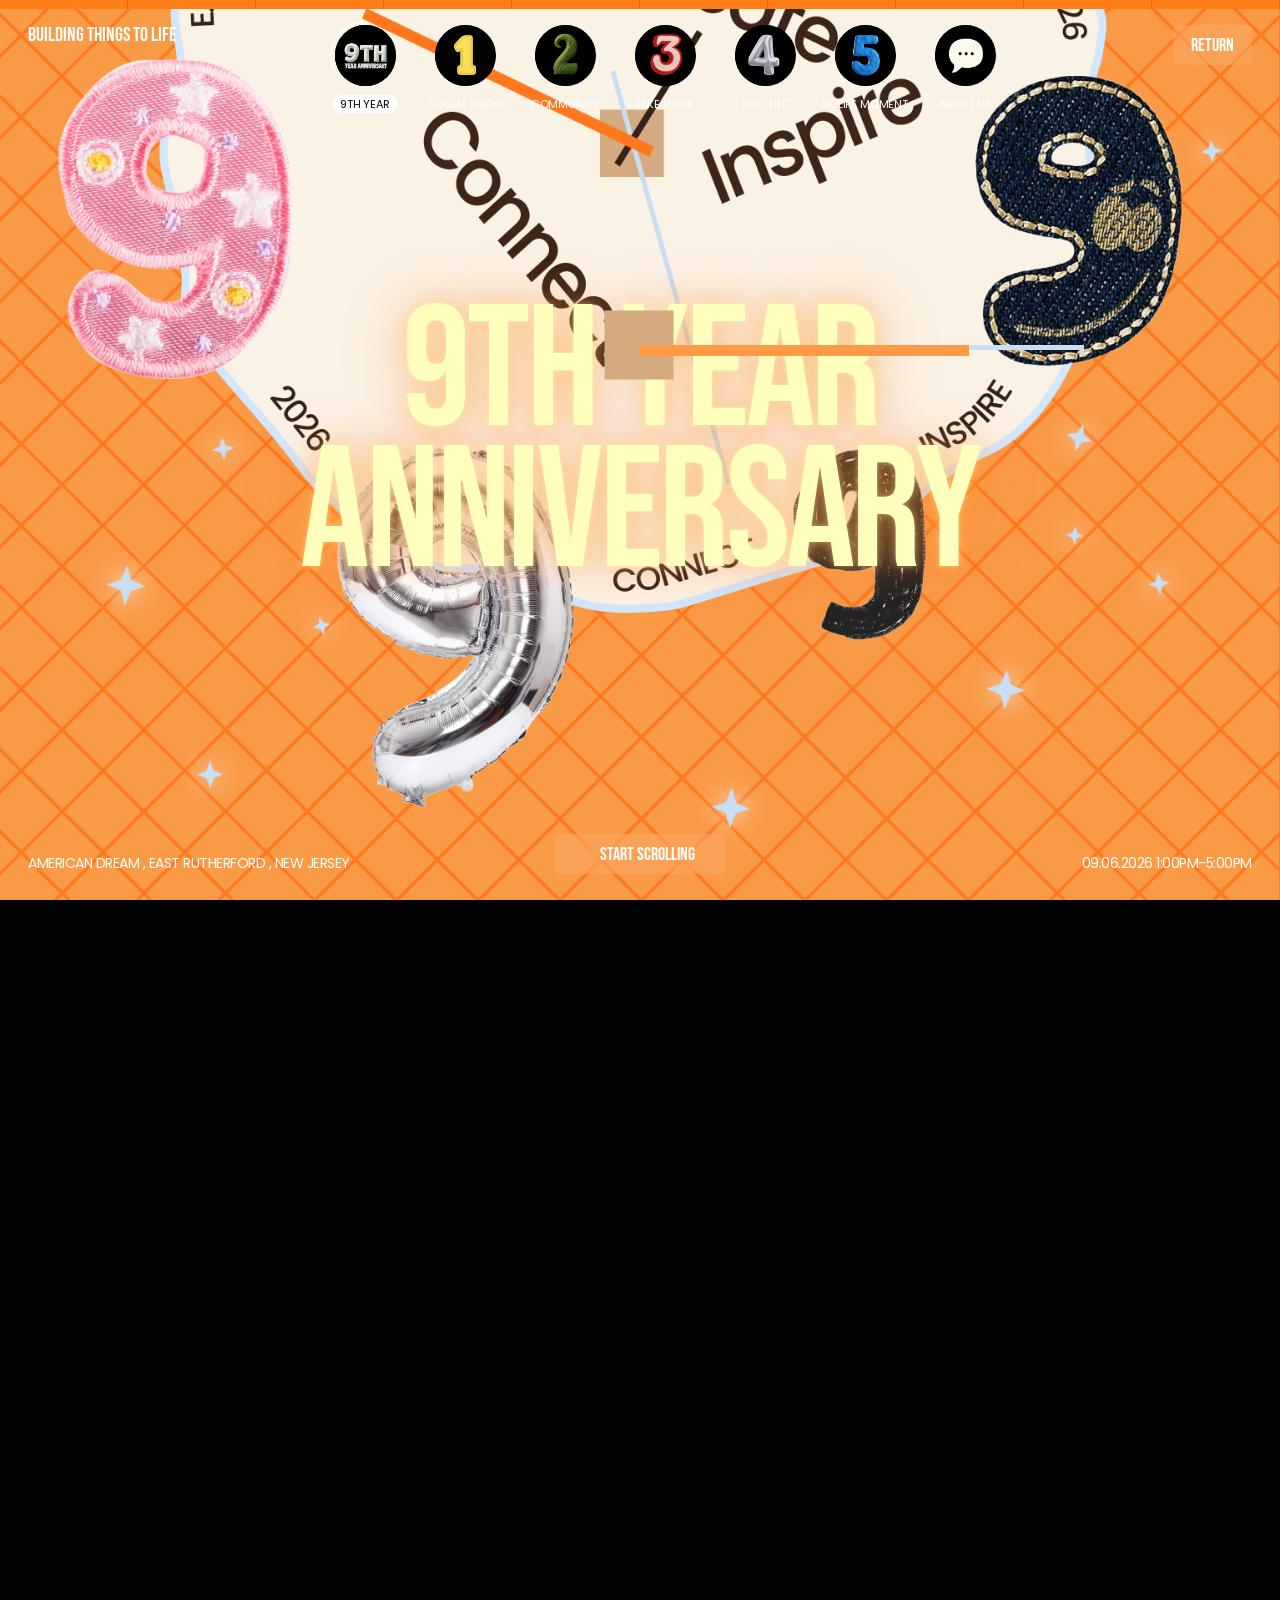
==== index.html @ 62a435d3 "Update intro review card artwork" ====
<!doctype html>
<html lang="zh-CN">
  <head>
    <meta charset="UTF-8" />
    <meta name="viewport" content="width=device-width, initial-scale=1.0" />
    <title>九周年庆活动页</title>
    <link rel="icon" type="image/png" sizes="32x32" href="assets/favicons/favicon-32.png" />
    <link rel="icon" type="image/png" sizes="512x512" href="assets/favicons/favicon-512.png" />
    <link rel="apple-touch-icon" sizes="180x180" href="assets/favicons/apple-touch-icon.png" />
    <script>
      if ("scrollRestoration" in history) {
        history.scrollRestoration = "manual";
      }
      document.documentElement.classList.add("is-deck-preloading");
    </script>
    <link rel="stylesheet" href="styles.css?v=20260716introcard1" />
  </head>
  <body>
    <header class="site-header" aria-label="页面导航">
      <a class="brand" href="#intro" aria-label="回到首页">
        <span class="brand-text">Building Things To Life</span>
      </a>

      <nav class="chapter-nav" aria-label="章节导航">
        <a class="nav-item is-active" href="#intro" data-section="intro">
          <span class="nav-icon nav-icon-image"><img src="assets/nav/intro.png" alt="" /></span>
          <span class="nav-label">9th Year</span>
        </a>
        <a class="nav-item" href="#creator-business" data-section="creator-business">
          <span class="nav-icon nav-icon-image"><img src="assets/nav/section-1.png" alt="" /></span>
          <span class="nav-label">Social media</span>
        </a>
        <a class="nav-item" href="#engagement-gap" data-section="engagement-gap">
          <span class="nav-icon nav-icon-image"><img src="assets/nav/section-2.png" alt="" /></span>
          <span class="nav-label">Community</span>
        </a>
        <a class="nav-item" href="#burnt-out" data-section="burnt-out">
          <span class="nav-icon nav-icon-image"><img src="assets/nav/section-3.png" alt="" /></span>
          <span class="nav-label">Take Home</span>
        </a>
        <a class="nav-item" href="#on-social" data-section="on-social">
          <span class="nav-icon nav-icon-image"><img src="assets/nav/section-4.png" alt="" /></span>
          <span class="nav-label">Real Life</span>
        </a>
        <a class="nav-item" href="#audience-wants" data-section="audience-wants">
          <span class="nav-icon nav-icon-image"><img src="assets/nav/section-5.png" alt="" /></span>
          <span class="nav-label">Rolife Moment</span>
        </a>
        <a class="nav-item" href="#your-turn" data-section="your-turn">
          <span class="nav-icon nav-icon-image"><img src="assets/nav/your-turn.png" alt="" /></span>
          <span class="nav-label">About us</span>
        </a>
      </nav>

      <button class="copy-link" type="button">Return</button>
    </header>

    <main class="report-scroll">
      <section class="deck-scroll" aria-label="周年庆滚动章节">
        <div class="deck-stage">
          <div class="grid-layer" aria-hidden="true"></div>
          <div class="intro-mouse-follow-layer" aria-hidden="true"></div>
          <article class="deck-card feature-card image-card intro-cover-track-card" data-section="intro" data-theme="introCover" data-ui="dark" aria-label="9th Year Anniversary">
            <div class="intro-cover-title" aria-hidden="true">
              <span>9TH YEAR</span>
              <span>ANNIVERSARY</span>
            </div>
            <div class="intro-pointer" aria-hidden="true">
              <span class="intro-pointer-hand intro-pointer-hour"></span>
              <span class="intro-pointer-hand intro-pointer-minute"></span>
              <span class="intro-pointer-hand intro-pointer-second"></span>
              <span class="intro-pointer-axis"></span>
            </div>
            <img class="intro-cover-side-image" src="assets/intro/card0/intro-cover-side-card.png" alt="9th Year Anniversary" />
          </article>

          <article class="deck-card feature-card image-card intro-quiz-card" data-section="intro-review" data-nav-section="intro" data-theme="intro" data-ui="dark" aria-label="Intro Content Card 1">
            <img src="assets/intro/card1/intro-card1-updated.png" alt="Intro Content Card 1" />
          </article>

          <article class="deck-card feature-card image-card intro-meetup-card" data-section="intro-kickoff" data-nav-section="intro" data-theme="intro" data-ui="dark" aria-label="Intro Content Card 2">
            <img src="assets/intro/card2/intro-card2-preview.png" alt="Intro Content Card 2" />
          </article>

          <article class="deck-card feature-card section-cover-card social-cover-card" data-section="creator-business" data-theme="gold" data-ui="dark" data-cover="true" style="--card-cover-image: url('assets/covers/social-cover-2x.png')">
            <p class="social-cover-lead">
              <span>This anniversary,</span>
              <span>we’re celebrating all the unexpected places</span>
              <span>where CRAFTIVE happens.</span>
            </p>
            <h2 class="social-cover-title">
              <span>Unexpected</span>
              <span>Places</span>
              <span>of Craftive</span>
            </h2>
          </article>

          <article class="deck-card feature-card image-card social-image-card" data-section="creator-business-platforms" data-nav-section="creator-business" data-theme="gold" data-ui="dark" aria-label="Social Content Card 1">
            <img src="assets/social/cards/social-card1.png?v=20260714t" alt="Social Content Card 1" />
          </article>

          <article class="deck-card feature-card image-card social-image-card" data-section="creator-business-topic" data-nav-section="creator-business" data-theme="gold" data-ui="dark" aria-label="Social Content Card 2">
            <img src="assets/social/cards/social-card2.png?v=20260714t" alt="Social Content Card 2" />
          </article>

          <article class="deck-card feature-card image-card social-image-card social-orbit-card" data-section="creator-business-calendar" data-nav-section="creator-business" data-theme="gold" data-ui="dark" aria-label="Social Content Card 3">
            <span class="social-orbit-ring-frame" aria-hidden="true">
              <img class="social-orbit-ring" src="assets/social/cards/social-card3-orbit-ring.png?v=20260715o" alt="" />
            </span>
            <span class="social-orbit-fade" aria-hidden="true"></span>
            <img class="social-orbit-overlay" src="assets/social/cards/social-card3-orbit-overlay.png?v=20260715o" alt="Social Content Card 3" />
          </article>

          <article class="deck-card feature-card section-cover-card" data-section="engagement-gap" data-theme="community" data-ui="dark" data-cover="true" style="--card-cover-image: url('assets/covers/community-cover-2x.png')">
            <p class="social-cover-lead">
              <span>This anniversary,</span>
              <span>we’re celebrating all the unexpected places</span>
              <span>where CRAFTIVE happens.</span>
            </p>
            <h2 class="social-cover-title">
              <span>Unexpected</span>
              <span>Places</span>
              <span>of Craftive</span>
            </h2>
          </article>

          <article class="deck-card feature-card image-card community-image-card" data-section="engagement-gap-stories" data-nav-section="engagement-gap" data-theme="community" data-ui="dark" aria-label="Community Content Card 1">
            <img src="assets/community/cards/community-card1.png?v=20260714w" alt="Community Content Card 1" />
          </article>

          <article class="deck-card feature-card image-card community-image-card" data-section="engagement-gap-ugc" data-nav-section="engagement-gap" data-theme="community" data-ui="dark" aria-label="Community Content Card 2">
            <img src="assets/community/cards/community-card2.png?v=20260714w" alt="Community Content Card 2" />
          </article>

          <article class="deck-card feature-card section-cover-card" data-section="burnt-out" data-theme="online" data-ui="light" data-cover="true" style="--card-cover-image: url('assets/covers/online-cover-2x.png')">
            <p class="social-cover-lead">
              <span>This anniversary,</span>
              <span>we’re celebrating all the unexpected places</span>
              <span>where CRAFTIVE happens.</span>
            </p>
            <h2 class="social-cover-title">
              <span>Unexpected</span>
              <span>Places</span>
              <span>of Craftive</span>
            </h2>
          </article>

          <article class="deck-card feature-card image-card online-image-card" data-section="burnt-out-lottery" data-nav-section="burnt-out" data-theme="online" data-ui="light" aria-label="Online Content Card 1">
            <img src="assets/online/cards/online-card1.png?v=20260714ab" alt="Online Content Card 1" />
          </article>

          <article class="deck-card feature-card image-card online-image-card" data-section="burnt-out-member" data-nav-section="burnt-out" data-theme="online" data-ui="light" aria-label="Online Content Card 2">
            <img src="assets/online/cards/online-card2.png?v=20260714u" alt="Online Content Card 2" />
          </article>

          <article class="deck-card feature-card image-card online-image-card" data-section="burnt-out-live" data-nav-section="burnt-out" data-theme="online" data-ui="light" aria-label="Online Content Card 3">
            <img src="assets/online/cards/online-card3.png?v=20260714z" alt="Online Content Card 3" />
          </article>

          <article class="deck-card feature-card section-cover-card" data-section="on-social" data-theme="offline" data-ui="light" data-cover="true" style="--card-cover-image: url('assets/covers/offline-cover-2x.png')">
            <p class="social-cover-lead">
              <span>This anniversary,</span>
              <span>we’re celebrating all the unexpected places</span>
              <span>where CRAFTIVE happens.</span>
            </p>
            <h2 class="social-cover-title">
              <span>Unexpected</span>
              <span>Places</span>
              <span>of Craftive</span>
            </h2>
          </article>

          <article class="deck-card feature-card image-card offline-image-card" data-section="on-social-popups" data-nav-section="on-social" data-theme="offline" data-ui="light" aria-label="Spend $69+ Canvas Bag">
            <img src="assets/offline/cards/offline-card1.png" alt="Spend $69+ Canvas Bag" />
          </article>

          <article class="deck-card feature-card image-card offline-image-card" data-section="on-social-checkin" data-nav-section="on-social" data-theme="offline" data-ui="light" aria-label="Any Purchase Perfume Card">
            <img src="assets/offline/cards/offline-card2.png" alt="Any Purchase Perfume Card" />
          </article>

          <article class="deck-card feature-card image-card offline-image-card" data-section="on-social-gifts" data-nav-section="on-social" data-theme="offline" data-ui="light" aria-label="Spend $39+ Ferris Wheel">
            <img src="assets/offline/cards/offline-card3.png" alt="Spend $39+ Ferris Wheel" />
          </article>

          <article class="deck-card feature-card section-cover-card" data-section="audience-wants" data-theme="preview" data-ui="dark" data-cover="true" style="--card-cover-image: url('assets/covers/preview-cover-2x.png')">
            <p class="social-cover-lead">
              <span>This anniversary,</span>
              <span>we’re celebrating all the unexpected places</span>
              <span>where CRAFTIVE happens.</span>
            </p>
            <h2 class="social-cover-title">
              <span>Unexpected</span>
              <span>Places</span>
              <span>of Craftive</span>
            </h2>
          </article>

          <article class="deck-card feature-card image-card preview-image-card" data-section="audience-wants-tasks" data-nav-section="audience-wants" data-theme="preview" data-ui="dark" aria-label="Preview Content Card 1">
            <img src="assets/preview/cards/preview-card1.png" alt="Preview Content Card 1" />
          </article>

          <article class="deck-card feature-card image-card preview-image-card" data-section="audience-wants-calendar" data-nav-section="audience-wants" data-theme="preview" data-ui="dark" aria-label="Preview Content Card 2">
            <img src="assets/preview/cards/preview-card2.png" alt="Preview Content Card 2" />
          </article>

          <article class="deck-card feature-card image-card other-image-card action-card" data-section="your-turn" data-theme="black" data-ui="dark" aria-label="Other Content Card 1">
            <img src="assets/other/cards/other-card1.png" alt="Other Content Card 1" />
          </article>

          <article class="deck-card feature-card image-card other-image-card methodology-card" data-section="methodology" data-nav-section="your-turn" data-theme="black" data-ui="dark" aria-label="Other Content Card 2">
            <img src="assets/other/cards/other-card2.png" alt="Other Content Card 2" />
          </article>
        </div>
      </section>
    </main>

    <footer class="site-footer" aria-label="页脚操作">
      <span>American Dream , East Rutherford , New Jersey</span>
      <a href="#intro">09.06.2026 1:00PM-5:00PM</a>
    </footer>

    <button class="share-image" type="button">START SCROLLING</button>

    <script src="script.js?v=20260716introcard1"></script>
  </body>
</html>
---- styles.css ----
:root {
  --black: #030303;
  --white: #f8f6ee;
  --ink: #090909;
  --muted: rgba(255, 255, 255, 0.68);
  --line-dark: rgba(255, 255, 255, 0.12);
  --line-light: rgba(0, 0, 0, 0.15);
  --gold: #bb8c25;
  --rose: #d9b8bb;
  --blue: #3e44c0;
  --purple: #7a38cd;
  --lime: #cbe943;
  --red: #c63a23;
  --teal: #3b8ea1;
  --radius: 6.9444% / 4.2373%;
  --header-height: 132px;
  --grid-size: 10vw;
  --card-width: 360px;
  --card-height: 590px;
  --deck-perspective: 890px;
  --nav-inner-size: 61px;
  --nav-outer-size: 70.3px;
  --nav-ring-width: 1.6px;
  --nav-active-lift: 3px;
  --display-font: "Arial Black", Impact, system-ui, sans-serif;
  --body-font: Inter, ui-sans-serif, system-ui, -apple-system, BlinkMacSystemFont, "Segoe UI", sans-serif;
}

@font-face {
  font-family: "Anniversary Bebas";
  src: url("assets/fonts/BebasNeue-Regular.ttf") format("truetype");
  font-display: swap;
}

@font-face {
  font-family: "Anniversary Poppins";
  src: url("assets/fonts/Poppins-Regular.ttf") format("truetype");
  font-weight: 400;
  font-display: swap;
}

@font-face {
  font-family: "Anniversary Google Sans Flex";
  src: url("assets/fonts/GoogleSansFlex-Variable.ttf") format("truetype");
  font-weight: 100 1000;
  font-display: swap;
}

@font-face {
  font-family: "Anniversary Georgia";
  src: url("assets/fonts/Georgia.ttf") format("truetype");
  font-display: swap;
}

@font-face {
  font-family: "Anniversary Georgia Italic";
  src: url("assets/fonts/Georgia Italic.ttf") format("truetype");
  font-display: swap;
}

@font-face {
  font-family: "Anniversary Georgia Bold";
  src: url("assets/fonts/Georgia Bold.ttf") format("truetype");
  font-display: swap;
}

@font-face {
  font-family: "Anniversary Rockwell";
  src: url("assets/fonts/Rockwell.ttc") format("truetype");
  font-display: swap;
  font-weight: 700;
}

* {
  box-sizing: border-box;
}

html {
  scroll-behavior: smooth;
  scrollbar-width: none;
}

html::-webkit-scrollbar,
body::-webkit-scrollbar {
  width: 0;
  height: 0;
}

body {
  min-width: 320px;
  margin: 0;
  color: var(--white);
  background: var(--black);
  font-family: var(--body-font);
  -ms-overflow-style: none;
  overflow-x: hidden;
}

a {
  color: inherit;
  text-decoration: none;
}

button {
  font: inherit;
}

.site-header {
  position: fixed;
  z-index: 40;
  top: 0;
  right: 0;
  left: 0;
  display: grid;
  grid-template-columns: 240px minmax(0, 1fr) 190px;
  align-items: start;
  gap: 18px;
  padding: 25px 28px 0;
  pointer-events: none;
}

.brand,
.chapter-nav,
.copy-link {
  pointer-events: auto;
}

.brand {
  display: inline-flex;
  align-items: center;
  width: max-content;
  color: #fff;
  font-family: "Anniversary Bebas", var(--display-font);
  font-size: calc(100vw * 30 / 1920);
  font-weight: 400;
  line-height: 1;
  letter-spacing: 0;
}

.brand-text {
  display: inline-block;
  color: #fff;
}

.chapter-nav {
  display: flex;
  justify-content: center;
  gap: 0;
  min-width: 0;
}

.nav-item {
  position: relative;
  display: grid;
  width: 100px;
  min-width: 100px;
  justify-items: center;
  gap: 9px;
  --nav-progress-angle: 0deg;
  --nav-magnet-scale: 1;
  --nav-magnet-lift: 0px;
  color: currentColor;
  text-transform: uppercase;
}

.nav-icon {
  position: relative;
  display: grid;
  width: var(--nav-inner-size);
  height: var(--nav-inner-size);
  place-items: center;
  border: 0;
  border-radius: 50%;
  background: transparent;
  color: #fff;
  font-family: var(--display-font);
  font-size: clamp(24px, 2.4vw, 44px);
  line-height: 1;
  transform: translateY(calc(var(--nav-magnet-lift) * -1)) scale(var(--nav-magnet-scale));
  transform-origin: 50% 50%;
  transition:
    background 180ms ease,
    color 180ms ease,
    transform 180ms ease;
}

.nav-icon-image {
  background: transparent;
}

.nav-icon-image img {
  position: relative;
  z-index: 1;
  display: block;
  width: 100%;
  height: 100%;
  border-radius: 50%;
  clip-path: circle(50% at 50% 50%);
  object-fit: contain;
  pointer-events: none;
}

.nav-icon::before,
.nav-icon::after {
  position: absolute;
  border-radius: 50%;
  content: "";
  pointer-events: none;
}

.nav-icon::before {
  z-index: 0;
  inset: 0;
  background: #050505;
}

.nav-icon::after {
  top: 50%;
  left: 50%;
  z-index: 2;
  width: var(--nav-outer-size);
  height: var(--nav-outer-size);
  background: conic-gradient(
    from -90deg,
    currentColor 0deg var(--nav-progress-angle),
    transparent var(--nav-progress-angle) 360deg
  );
  color: #fff;
  opacity: 0;
  transform: translate(-50%, -50%) rotate(-28deg);
  transition:
    opacity 180ms ease,
    transform 180ms ease;
  -webkit-mask: radial-gradient(
    farthest-side,
    transparent calc(100% - var(--nav-ring-width) - 0.5px),
    #000 calc(100% - var(--nav-ring-width)),
    #000 calc(100% - 0.4px),
    transparent 100%
  );
  mask: radial-gradient(
    farthest-side,
    transparent calc(100% - var(--nav-ring-width) - 0.5px),
    #000 calc(100% - var(--nav-ring-width)),
    #000 calc(100% - 0.4px),
    transparent 100%
  );
}

.nav-label {
  position: relative;
  display: inline-flex;
  align-items: center;
  justify-content: center;
  height: 18px;
  min-height: 18px;
  max-width: 100px;
  color: #fff;
  font-family: "Anniversary Poppins", var(--body-font);
  font-size: 11px;
  font-weight: 500;
  letter-spacing: -0.015em;
  line-height: 12px;
  text-align: center;
  white-space: nowrap;
  align-self: start;
  text-transform: uppercase;
  vertical-align: top;
}

.nav-label::before {
  position: absolute;
  top: 50%;
  left: 50%;
  z-index: -1;
  width: calc(100% + 16px);
  height: 18px;
  border-radius: 999px;
  background: transparent;
  content: "";
  transform: translate(-50%, -50%);
}

.nav-item.is-active .nav-icon-image {
  background: #050505;
}

.nav-item.is-progressed .nav-icon::after {
  opacity: 1;
}

.nav-item.is-active .nav-label {
  color: var(--black);
}

.nav-item.is-active .nav-label::before {
  background: #fff;
}

.copy-link,
.share-image {
  display: inline-flex;
  align-items: center;
  justify-content: center;
  height: 40px;
  padding: 0 18px;
  border: 0;
  border-radius: 5px;
  background: rgba(255, 255, 255, 0.10);
  color: #fff;
  cursor: pointer;
  font-family: "Anniversary Bebas", var(--display-font);
  font-size: 18px;
  letter-spacing: 0;
  text-transform: uppercase;
  -webkit-backdrop-filter: blur(18px);
  backdrop-filter: blur(18px);
}

.copy-link {
  justify-self: end;
}

.report-scroll {
  position: relative;
}

.chapter {
  position: relative;
  display: grid;
  min-height: 100svh;
  place-items: center;
  padding: var(--header-height) 8vw 72px;
  overflow: hidden;
  color: var(--chapter-ink, var(--white));
  background: var(--chapter-bg, var(--black));
  isolation: isolate;
}

.deck-scroll {
  position: relative;
  height: 900svh;
  background: var(--chapter-bg, var(--black));
}

.deck-stage {
  --chapter-bg: #020202;
  --chapter-ink: #fff;
  --grid-line: var(--line-dark);
  --cover-image: none;
  position: sticky;
  top: 0;
  height: 100svh;
  min-height: 100svh;
  overflow: hidden;
  color: var(--chapter-ink);
  background: var(--chapter-bg);
  perspective: var(--deck-perspective);
  transform-style: preserve-3d;
  isolation: isolate;
  transition:
    background 260ms ease,
    color 260ms ease;
}

.deck-stage::before {
  position: absolute;
  inset:
    calc(var(--cover-bleed-y, 0px) * -1)
    calc(var(--cover-bleed-x, 0px) * -1);
  z-index: 0;
  background-image: var(--cover-image);
  background-position: center center;
  background-size: var(--cover-size, cover);
  content: "";
  opacity: 0;
  transition: opacity 260ms ease;
  will-change: opacity;
}

.deck-stage.is-cover-stage::before {
  opacity: 1;
}

.is-deck-preloading .deck-stage {
  --chapter-bg: #ff7e17;
  --chapter-ink: #fff;
  --grid-line: #f26403;
}

.is-deck-preloading .deck-card {
  visibility: hidden !important;
  opacity: 0 !important;
  pointer-events: none !important;
}

.is-deck-preloading .deck-card[data-section="intro"] {
  top: 50% !important;
  width: 100vw !important;
  height: 100svh !important;
  border-radius: 0 !important;
  background: transparent !important;
  visibility: visible !important;
  opacity: 1 !important;
  transform: translate(-50%, -50%) translateX(0) translateZ(0) rotateY(0) scaleX(1) scale(1) !important;
  z-index: 1000 !important;
}

.is-deck-preloading .deck-card[data-section="intro"] .intro-cover-title {
  opacity: 1 !important;
}

.is-deck-preloading .deck-card[data-section="intro"] .intro-cover-side-image {
  opacity: 0 !important;
}

.deck-stage .grid-layer {
  z-index: 0;
}

.intro-mouse-follow-layer {
  position: absolute;
  inset: 0;
  z-index: 1600;
  overflow: hidden;
  pointer-events: none;
}

.click-effects-layer {
  position: fixed;
  z-index: 3000;
  inset: 0;
  overflow: hidden;
  pointer-events: none;
  contain: layout paint style;
}

.click-effect-particle {
  position: absolute;
  top: 0;
  left: 0;
  width: var(--click-particle-size, 2px);
  height: var(--click-particle-size, 2px);
  border-radius: 50%;
  background: var(--click-particle-color, #fff);
  opacity: 0;
  transform:
    translate3d(
      calc(var(--click-x, 0px) - var(--click-particle-size, 2px) / 2),
      calc(var(--click-y, 0px) - var(--click-particle-size, 2px) / 2),
      0
    )
    scale(0);
  will-change: transform, opacity;
  animation: click-particle-burst var(--click-duration, 300ms) linear forwards;
}

@keyframes click-particle-burst {
  0% {
    opacity: 0;
    transform:
      translate3d(
        calc(var(--click-x, 0px) - var(--click-particle-size, 2px) / 2),
        calc(var(--click-y, 0px) - var(--click-particle-size, 2px) / 2),
        0
      )
      scale(0);
  }

  20% {
    opacity: 1;
    transform:
      translate3d(
        calc(var(--click-x, 0px) - var(--click-particle-size, 2px) / 2),
        calc(var(--click-y, 0px) - var(--click-particle-size, 2px) / 2),
        0
      )
      scale(1);
  }

  60% {
    opacity: 1;
    transform:
      translate3d(
        calc(var(--click-x, 0px) + var(--click-dx, 0px) - var(--click-particle-size, 2px) / 2),
        calc(var(--click-y, 0px) + var(--click-dy, 0px) - var(--click-particle-size, 2px) / 2),
        0
      )
      scale(1);
  }

  100% {
    opacity: 0;
    transform:
      translate3d(
        calc(var(--click-x, 0px) + var(--click-dx, 0px) - var(--click-particle-size, 2px) / 2),
        calc(var(--click-y, 0px) + var(--click-dy, 0px) - var(--click-particle-size, 2px) / 2),
        0
      )
      scale(0);
  }
}

.intro-follow-image {
  position: absolute;
  top: 0;
  left: 0;
  width: var(--follow-width, 96px) !important;
  height: auto;
  opacity: 0;
  pointer-events: none;
  transform:
    translate3d(calc(var(--follow-x, 50vw) - 50%), calc(var(--follow-y, 50vh) - 50%), 0)
    rotate(var(--follow-rotate, 0deg))
    scale(0.72);
  transform-origin: center center;
  will-change: transform, opacity;
}

.intro-follow-image.is-playing {
  animation: intro-follow-pop 760ms cubic-bezier(0.22, 1, 0.36, 1) forwards;
}

@keyframes intro-follow-pop {
  0% {
    opacity: 0;
    transform:
      translate3d(calc(var(--follow-x) - 50%), calc(var(--follow-y) - 50%), 0)
      rotate(var(--follow-rotate-start, 0deg))
      scale(0.68);
  }

  18% {
    opacity: 0.96;
    transform:
      translate3d(calc(var(--follow-x) - 50%), calc(var(--follow-y) - 50%), 0)
      rotate(var(--follow-rotate, 0deg))
      scale(1.04);
  }

  58% {
    opacity: 0.9;
    transform:
      translate3d(
        calc(var(--follow-x) + var(--follow-mid-drift-x, 0px) - 50%),
        calc(var(--follow-y) + var(--follow-mid-drift-y, 0px) - 50%),
        0
      )
      rotate(var(--follow-rotate-mid, var(--follow-rotate, 0deg)))
      scale(0.92);
  }

  100% {
    opacity: 0;
    transform:
      translate3d(
        calc(var(--follow-x) + var(--follow-drift-x, 0px) - 50%),
        calc(var(--follow-y) + var(--follow-drift-y, 0px) - 50%),
        0
      )
      rotate(var(--follow-rotate-end, 0deg))
      scale(0.78);
  }
}

.intro-cover-title {
  position: absolute;
  inset: 0;
  z-index: 2;
  display: flex;
  flex-direction: column;
  align-items: center;
  justify-content: center;
  color: #ffffbd;
  font-family: "Anniversary Bebas", var(--display-font);
  font-size: calc(100vw * 260 / 1920);
  font-weight: 400;
  line-height: calc(100vw * 211 / 1920);
  letter-spacing: calc(100vw * -5 / 1920);
  text-align: center;
  text-transform: uppercase;
  opacity: 0;
  pointer-events: none;
  transform: translateY(-1.7vh);
  transform-origin: center center;
}

.intro-cover-title::before {
  position: absolute;
  inset: 0;
  z-index: -1;
  display: flex;
  align-items: center;
  justify-content: center;
  color: rgba(255, 255, 189, 0.01);
  content: "9TH YEAR\A ANNIVERSARY";
  filter: drop-shadow(0 0 18px rgba(255, 180, 92, 0.28));
  opacity: 1;
  pointer-events: none;
  text-shadow:
    0 0 6px rgba(255, 255, 189, 0.42),
    0 0 18px rgba(255, 176, 86, 0.32),
    0 0 42px rgba(255, 126, 23, 0.26),
    0 0 78px rgba(255, 126, 23, 0.16);
  white-space: pre;
}

.intro-cover-title span {
  display: block;
}

.intro-cover-track-card.is-intro-cover-mode .intro-cover-title {
  opacity: 1;
}

.intro-pointer {
  --intro-pointer-scale: min(1, calc(100vw / 1920));
  position: absolute;
  top: calc(80px + var(--grid-size) * 2);
  left: calc(50vw - 1px);
  z-index: 4;
  width: 0;
  height: 0;
  opacity: 0;
  pointer-events: none;
  transform: translate(-50%, -50%) scale(var(--intro-pointer-scale));
  transform-origin: center center;
}

.intro-cover-track-card.is-intro-cover-mode .intro-pointer {
  opacity: 1;
}

.intro-pointer-axis {
  position: absolute;
  top: 50%;
  left: 50%;
  z-index: 0;
  width: 69px;
  height: 69px;
  background: #d4ab80;
  transform: translate(-50%, -50%);
}

.intro-pointer-hand {
  position: absolute;
  top: 50%;
  left: 50%;
  display: block;
  border-radius: 0;
  will-change: transform;
}

.intro-cover-track-card {
  background: transparent;
}

.intro-cover-track-card.is-intro-cover-mode {
  top: 50%;
  width: 100vw;
  height: 100svh;
  border-radius: 0;
  background: transparent;
}

.intro-cover-side-image {
  opacity: 1;
}

.intro-cover-track-card.is-intro-cover-mode .intro-cover-side-image {
  opacity: 0;
}

.intro-pointer-hour {
  z-index: 3;
  width: 160px;
  height: 6.5px;
  background: #381b0f;
  transform-origin: 17% 50%;
  animation: intro-pointer-hour-spin 43200s linear infinite;
}

.intro-pointer-minute {
  z-index: 4;
  width: 330px;
  height: 11px;
  background: #ff9945;
  transform-origin: 6.7% 50%;
  animation: intro-pointer-minute-spin 4600s linear infinite;
}

.intro-pointer-second {
  z-index: 2;
  width: 445px;
  height: 5px;
  background: #c9ddf3;
  transform-origin: 17% 50%;
  animation: intro-pointer-second-spin 40s linear infinite;
}

@keyframes intro-pointer-second-spin {
  from {
    transform: translate(-17%, -50%) rotate(60deg);
  }

  to {
    transform: translate(-17%, -50%) rotate(420deg);
  }
}

@keyframes intro-pointer-minute-spin {
  from {
    transform: translate(-6.7%, -50%) rotate(212.5deg);
  }

  to {
    transform: translate(-6.7%, -50%) rotate(572.5deg);
  }
}

@keyframes intro-pointer-hour-spin {
  from {
    transform: translate(-17%, -50%) rotate(-34.7917deg);
  }

  to {
    transform: translate(-17%, -50%) rotate(325.2083deg);
  }
}

.deck-stage.is-intro-cover-stage .deck-card[data-section="intro-review"] {
  visibility: hidden !important;
  opacity: 0 !important;
  pointer-events: none;
}

.deck-stage.is-section-cover-stage .deck-card:not(.is-active) {
  visibility: hidden !important;
  opacity: 0 !important;
  pointer-events: none;
}

.deck-card {
  position: absolute;
  top: 51%;
  left: 50%;
  z-index: 2;
  margin: 0;
  transform-origin: center center;
  transform-style: preserve-3d;
  will-change: transform, opacity;
  backface-visibility: hidden;
}

.deck-card.is-active {
  pointer-events: auto;
}

.deck-card:not(.is-active) {
  pointer-events: none;
}

.theme-dark,
.theme-black {
  --chapter-bg: #020202;
  --chapter-ink: #fff;
  --grid-line: var(--line-dark);
}

.theme-gold {
  --chapter-bg: var(--gold);
  --chapter-ink: #fff;
  --grid-line: rgba(255, 255, 255, 0.18);
}

.theme-rose {
  --chapter-bg: var(--rose);
  --chapter-ink: #0a0a0a;
  --grid-line: rgba(0, 0, 0, 0.16);
}

.theme-white {
  --chapter-bg: #f6f5ef;
  --chapter-ink: #050505;
  --grid-line: rgba(0, 0, 0, 0.18);
}

.theme-blue {
  --chapter-bg: var(--blue);
  --chapter-ink: #fff;
  --grid-line: rgba(255, 255, 255, 0.16);
}

.theme-purple {
  --chapter-bg: var(--purple);
  --chapter-ink: #fff;
  --grid-line: rgba(255, 255, 255, 0.16);
}

.grid-layer {
  position: absolute;
  inset: 0;
  z-index: -3;
  background-image:
    linear-gradient(var(--grid-line) 1.1px, transparent 1.1px),
    linear-gradient(90deg, var(--grid-line) 1.1px, transparent 1.1px);
  background-position: -1px 80px;
  background-size: var(--grid-size) var(--grid-size);
  opacity: 1;
  transition: opacity 260ms ease;
}

.deck-stage.is-cover-stage .grid-layer {
  opacity: 0;
}

.chapter-intro {
  align-items: center;
  justify-items: center;
  padding-right: 6vw;
  padding-left: 6vw;
}

.intro-copy {
  position: relative;
  z-index: 3;
  width: min(86vw, 1480px);
  text-align: center;
}

.eyebrow,
.kicker,
.mini-label {
  margin: 0;
  font-family: ui-monospace, SFMono-Regular, Menlo, Monaco, Consolas, monospace;
  font-size: clamp(10px, 0.85vw, 13px);
  text-transform: uppercase;
}

.intro-copy h1 {
  margin: 0;
  color: #fff;
  font-family: var(--display-font);
  font-size: clamp(78px, 13.5vw, 230px);
  line-height: 0.9;
  text-transform: uppercase;
}

.intro-subtitle {
  width: min(560px, 90vw);
  margin: 38px auto 0;
  font-size: clamp(18px, 1.5vw, 30px);
  line-height: 1.25;
}

.scroll-cue {
  display: inline-flex;
  margin-top: 36px;
  color: rgba(255, 255, 255, 0.78);
  font-family: ui-monospace, SFMono-Regular, Menlo, Monaco, Consolas, monospace;
  font-size: 13px;
  text-transform: uppercase;
}

.sticker {
  position: absolute;
  z-index: 2;
  filter: drop-shadow(0 18px 26px rgba(0, 0, 0, 0.3));
}

.sticker-blob {
  width: clamp(96px, 11vw, 190px);
  height: clamp(96px, 11vw, 190px);
  border: 6px solid #fff;
  border-radius: 44% 56% 48% 52%;
}

.blob-pink {
  top: 31%;
  left: 8%;
  background:
    radial-gradient(circle at 62% 38%, #2e8a77 0 8%, transparent 9%),
    radial-gradient(circle at 48% 48%, #e0493c 0 12%, transparent 13%),
    #f0a6b2;
  transform: rotate(-14deg);
}

.blob-green {
  top: 11%;
  left: 24%;
  background:
    radial-gradient(circle at 58% 44%, #d6483d 0 7%, transparent 8%),
    radial-gradient(circle at 44% 43%, #d6483d 0 7%, transparent 8%),
    #e8ead8;
  transform: rotate(18deg);
}

.sticker-badge {
  display: grid;
  width: clamp(88px, 9vw, 158px);
  height: clamp(88px, 9vw, 158px);
  place-items: center;
  border: 6px solid #fff;
  border-radius: 50%;
  font-family: var(--display-font);
  font-size: clamp(48px, 5vw, 92px);
}

.badge-star {
  top: 9%;
  right: 8%;
  background: #f06170;
  color: #fff;
  clip-path: polygon(50% 0%, 61% 32%, 96% 18%, 78% 50%, 98% 78%, 64% 68%, 50% 100%, 36% 68%, 2% 78%, 22% 50%, 4% 18%, 39% 32%);
}

.badge-chat {
  right: 13%;
  bottom: 8%;
  background: #e75831;
}

.badge-chat::before {
  width: 44%;
  height: 44%;
  border-radius: 50%;
  background: #fff;
  content: "";
}

.badge-chat::after {
  position: absolute;
  right: 16%;
  bottom: -8%;
  width: 28%;
  height: 28%;
  background: inherit;
  clip-path: polygon(0 0, 100% 35%, 30% 100%);
  content: "";
}

.feature-card,
.side-card {
  position: relative;
  z-index: 2;
  border-radius: var(--radius);
  box-shadow: none;
}

.feature-card {
  display: flex;
  flex-direction: column;
  justify-content: space-between;
  width: min(var(--card-width), 80vw);
  height: min(var(--card-height), calc(100svh - 220px));
  padding: clamp(24px, 2.72vw, 40px) clamp(23px, 2.72vw, 33px);
  color: var(--ink);
}

.feature-card.deck-card {
  position: absolute;
  top: 51%;
  left: 50%;
  margin: 0;
}

.feature-card h2 {
  margin: 0;
  font-family: var(--display-font);
  font-size: clamp(42px, 4vw, 72px);
  line-height: 0.9;
}

.feature-card h2 span {
  color: var(--red);
}

.card-copy,
.method-copy {
  margin: 24px 0 0;
  font-size: clamp(17px, 1.25vw, 22px);
  line-height: 1.12;
}

.side-card {
  position: absolute;
  top: 50%;
  display: flex;
  flex-direction: column;
  justify-content: space-between;
  width: clamp(150px, 12vw, 240px);
  min-height: clamp(330px, 42vh, 470px);
  padding: 28px 18px;
  color: var(--ink);
}

.side-card strong {
  display: block;
  margin-top: 18px;
  font-family: var(--display-font);
  font-size: clamp(22px, 2vw, 36px);
  line-height: 0.95;
}

.side-card p {
  margin: 18px 0 0;
  font-size: clamp(12px, 0.85vw, 15px);
  line-height: 1.18;
}

.side-card-left {
  left: clamp(28px, 16vw, 330px);
  transform: translate3d(-25%, -46%, 0) perspective(800px) rotateY(12deg) rotateZ(-3deg);
}

.side-card-right {
  right: clamp(28px, 16vw, 330px);
  transform: translate3d(25%, -46%, 0) perspective(800px) rotateY(-12deg) rotateZ(3deg);
}

.intro-card {
  align-items: center;
  justify-content: center;
  gap: 30px;
  text-align: center;
}

.intro-card-main {
  display: grid;
  gap: 22px;
  justify-items: center;
}

.intro-emblem {
  display: grid;
  width: clamp(92px, 7vw, 128px);
  height: clamp(92px, 7vw, 128px);
  place-items: center;
  border: 3px solid currentColor;
  border-radius: 50%;
  color: #fff;
  font-family: var(--display-font);
  font-size: clamp(54px, 4.6vw, 84px);
  line-height: 1;
}

.intro-card h2 {
  color: #fff;
  font-size: clamp(56px, 5vw, 88px);
}

.intro-card .card-copy {
  width: min(100%, 280px);
  color: rgba(255, 255, 255, 0.78);
}

.intro-quiz-card,
.intro-meetup-card {
  overflow: hidden;
  padding: 0;
}

.intro-quiz-card {
  background: #efe9d9;
  color: #111;
}

.intro-meetup-card {
  background: #25a8ee;
  color: #f0e6d9;
  font-family: "Anniversary Georgia", Georgia, serif;
}

.meetup-heading {
  position: absolute;
  top: 25px;
  right: 15px;
  left: 14px;
}

.meetup-heading h2 {
  margin: 0;
  color: #f0e6d9;
  font-family: "Anniversary Bebas", var(--display-font);
  font-size: 48px;
  font-weight: 400;
  line-height: 0.88;
  letter-spacing: 0;
  text-transform: uppercase;
}

.meetup-badge {
  position: absolute;
  top: 64px;
  right: 7px;
  display: grid;
  width: 37px;
  height: 27px;
  place-items: center;
  border: 2px solid currentColor;
  border-radius: 50%;
  font-family: "Anniversary Georgia Italic", Georgia, serif;
  font-size: 19px;
  font-style: italic;
  line-height: 1;
}

.meetup-script,
.meetup-cta {
  position: absolute;
  margin: 0;
  color: #f0e6d9;
  font-family: "Anniversary Georgia Italic", Georgia, serif;
  font-style: italic;
  letter-spacing: -0.035em;
  line-height: 0.88;
}

.meetup-script {
  top: 136px;
  left: 15px;
  font-size: 52px;
}

.meetup-copy {
  position: absolute;
  top: 199px;
  left: 15px;
  width: 242px;
  margin: 0;
  color: #f0e6d9;
  font-family: "Anniversary Georgia", Georgia, serif;
  font-size: 13.5px;
  line-height: 1.04;
}

.meetup-photo {
  position: absolute;
  overflow: hidden;
  background: #f0e6d9;
}

.meetup-photo::before {
  position: absolute;
  inset: 0;
  z-index: -1;
  background: #f7d43c;
  content: "";
}

.meetup-photo img {
  display: block;
  width: 100%;
  height: 100%;
  object-fit: cover;
}

.photo-one {
  top: 250px;
  left: 52px;
  width: 115px;
  height: 82px;
}

.photo-one::before {
  transform: translate(-13px, -12px);
}

.photo-two {
  top: 274px;
  right: 17px;
  width: 77px;
  height: 54px;
}

.photo-three {
  top: 327px;
  right: 49px;
  width: 76px;
  height: 56px;
}

.photo-four {
  top: 358px;
  left: 169px;
  width: 105px;
  height: 72px;
}

.photo-five {
  top: 381px;
  right: 18px;
  width: 70px;
  height: 84px;
}

.meetup-balloon {
  position: absolute;
  top: 396px;
  left: 32px;
  width: 125px;
  height: auto;
}

.meetup-cta {
  right: 14px;
  bottom: 31px;
  left: 17px;
  font-size: 57px;
  white-space: nowrap;
}

.card-light {
  background: #fff;
  color: #0a0a0a;
}

.card-paper {
  background: linear-gradient(90deg, #f6ecd8, #fff8e7 55%, #e2d2be);
}

.card-dark,
.card-black {
  background: #030303;
  color: #fff;
}

.card-blue {
  background: var(--teal);
  color: #fff;
}

.section-cover-card {
  align-items: center;
  justify-content: center;
  border: 2px solid rgba(255, 255, 255, 0.92);
  background: transparent;
  color: #fff;
  overflow: hidden;
  padding: 0;
  text-align: center;
  transition:
    border-color 220ms ease,
    background 220ms ease;
}

.section-cover-card:not(.is-active) {
  border-color: transparent;
  background:
    linear-gradient(rgba(0, 0, 0, 0.16), rgba(0, 0, 0, 0.16)),
    var(--card-cover-image) center center / cover no-repeat;
}

.social-cover-lead {
  position: absolute;
  top: 5.3%;
  right: 7.2%;
  left: 7.2%;
  margin: 0;
  font-family: "Anniversary Poppins", var(--body-font);
  font-size: 13.4px;
  font-weight: 500;
  line-height: 1.18;
  letter-spacing: 0;
}

.social-cover-lead span,
.social-cover-title span {
  display: block;
}

.section-cover-card .social-cover-title {
  position: absolute;
  right: 5.5%;
  bottom: 6.5%;
  left: 5.5%;
  margin: 0;
  color: #fff;
  font-family: "Anniversary Bebas", var(--display-font);
  font-size: 80px;
  font-weight: 400;
  line-height: 0.94;
  letter-spacing: 0;
  text-transform: uppercase;
}

.section-cover-card .social-cover-title span {
  color: #fff;
  white-space: nowrap;
}

.card-red {
  background: var(--red);
  color: #fff;
}

.card-slate {
  background: #94a1a6;
  color: #060606;
}

.card-olive {
  background: #25331e;
  color: #fff;
}

.card-cream {
  background: #f3edd8;
  color: #050505;
}

.card-yellow {
  background: #fff24a;
  color: #050505;
}

.card-lime {
  background: var(--lime);
  color: #050505;
}

.community-bingo-card {
  position: relative;
  display: block;
  overflow: hidden;
  padding: 0;
  background: #000;
  color: #fff;
}

.community-card-image {
  display: block;
  width: 100%;
  height: 100%;
  object-fit: cover;
}

.image-card {
  overflow: hidden;
  padding: 0;
  background: #000;
}

.image-card img {
  display: block;
  width: 100%;
  height: 100%;
  object-fit: cover;
}

.social-orbit-card {
  background: #000;
}

.social-orbit-ring-frame {
  position: absolute;
  top: 6.1017%;
  left: 50%;
  z-index: 1;
  width: 162.2128%;
  aspect-ratio: 1;
  overflow: visible;
  transform: translateX(-50%);
  transform-origin: 50% 50%;
  pointer-events: auto;
}

.social-orbit-card .social-orbit-ring {
  display: block;
  width: 100%;
  height: 100%;
  max-width: none;
  object-fit: contain;
  transform: rotate(0deg);
  transform-origin: 50% 50%;
  animation: social-orbit-ring-spin 28s linear infinite;
  will-change: transform;
}

.social-orbit-fade {
  position: absolute;
  left: 0;
  right: 0;
  bottom: 0;
  z-index: 2;
  height: 58%;
  background: linear-gradient(
    to top,
    #000 0%,
    #000 64%,
    rgba(0, 0, 0, 0.92) 74%,
    rgba(0, 0, 0, 0.52) 86%,
    rgba(0, 0, 0, 0) 100%
  );
  pointer-events: none;
}

.social-orbit-overlay {
  position: absolute;
  inset: 0;
  z-index: 3;
  width: 100%;
  height: 100%;
  object-fit: cover;
  pointer-events: none;
}

@keyframes social-orbit-ring-spin {
  from {
    transform: rotate(0deg);
  }

  to {
    transform: rotate(360deg);
  }
}

.jungle-card {
  justify-content: flex-end;
  overflow: hidden;
  color: #fff;
  background:
    radial-gradient(circle at 36% 38%, rgba(238, 111, 94, 0.85), transparent 10%),
    radial-gradient(circle at 72% 34%, rgba(71, 137, 91, 0.9), transparent 14%),
    linear-gradient(145deg, #0d1d16, #1f5f55 54%, #0a1411);
}

.jungle-card::before {
  position: absolute;
  inset: 0;
  opacity: 0.28;
  background-image:
    radial-gradient(ellipse at 28% 23%, transparent 0 16%, #8fcf92 17% 18%, transparent 19%),
    radial-gradient(ellipse at 74% 15%, transparent 0 20%, #a8d07a 21% 22%, transparent 23%),
    radial-gradient(ellipse at 48% 70%, transparent 0 24%, #77b77d 25% 26%, transparent 27%);
  content: "";
}

.jungle-card > * {
  position: relative;
  z-index: 1;
}

.illustration-hand {
  position: absolute;
  top: 10%;
  left: 50%;
  width: 120px;
  height: 220px;
  border-radius: 54px 54px 18px 18px;
  background: linear-gradient(#f3b7a4, #d77f6d);
  transform: translateX(-50%) rotate(16deg);
}

.illustration-hand::before {
  position: absolute;
  top: -28px;
  left: 28px;
  width: 74px;
  height: 120px;
  border: 8px solid #e9f3ed;
  border-radius: 16px;
  background: #8bcbd0;
  content: "";
  transform: rotate(-18deg);
}

.split-metric {
  display: grid;
  grid-template-columns: 0.9fr 1.1fr;
  align-items: end;
  gap: 18px;
  margin: 42px 0;
}

.split-metric strong {
  font-family: var(--display-font);
  font-size: clamp(120px, 10vw, 190px);
  line-height: 0.72;
}

.split-metric p {
  margin: 0;
  font-size: 18px;
  line-height: 1.12;
}

.mini-bars {
  display: grid;
  grid-template-columns: repeat(4, 1fr);
  gap: 8px;
  align-items: end;
  min-height: 120px;
}

.mini-bars i {
  display: block;
  border-radius: 999px 999px 8px 8px;
  background: var(--gold);
}

.mini-bars i:nth-child(1) {
  height: 68px;
}

.mini-bars i:nth-child(2) {
  height: 106px;
  background: #5e7ee0;
}

.mini-bars i:nth-child(3) {
  height: 84px;
  background: #e84c33;
}

.mini-bars i:nth-child(4) {
  height: 118px;
  background: #60c865;
}

.social-detail-card {
  gap: 24px;
}

.social-count {
  margin: 24px 0 8px;
  font-family: var(--display-font);
  font-size: clamp(74px, 7vw, 128px);
  line-height: 0.82;
}

.social-schedule {
  display: grid;
  gap: 10px;
  padding: 0;
  margin: 28px 0 0;
  list-style: none;
}

.social-schedule li {
  display: grid;
  grid-template-columns: minmax(0, 1fr) auto;
  align-items: center;
  gap: 14px;
  min-height: 54px;
  padding: 0 16px;
  border: 2px solid #050505;
  border-radius: 999px;
  font-family: ui-monospace, SFMono-Regular, Menlo, Monaco, Consolas, monospace;
  font-size: 13px;
}

.gift-visual {
  position: relative;
  display: grid;
  width: min(260px, 65vw);
  height: 220px;
  place-items: center;
  margin: 0 auto 26px;
}

.gift-visual::before {
  position: absolute;
  bottom: 0;
  width: 210px;
  height: 126px;
  border: 8px solid #111;
  border-radius: 8px;
  background:
    linear-gradient(90deg, transparent 45%, #111 46% 54%, transparent 55%),
    #f04835;
  content: "";
}

.gift-visual span {
  position: absolute;
  top: 24px;
  width: 120px;
  height: 90px;
  border: 8px solid #111;
  border-radius: 50%;
}

.gift-visual span:first-child {
  left: 28px;
  transform: rotate(-26deg);
}

.gift-visual span:last-child {
  right: 28px;
  transform: rotate(26deg);
}

.mascot-pill {
  width: 150px;
  height: 230px;
  margin: 20px auto;
  border-radius: 78px 78px 54px 54px;
  background:
    radial-gradient(circle at 38% 24%, #fff 0 8%, #111 9% 12%, transparent 13%),
    radial-gradient(circle at 62% 24%, #fff 0 8%, #111 9% 12%, transparent 13%),
    linear-gradient(150deg, #6eb3d7, #255d7c);
}

.outline-number {
  margin: 34px 0 22px;
  color: transparent;
  font-family: var(--display-font);
  font-size: clamp(94px, 8vw, 150px);
  line-height: 0.8;
  -webkit-text-stroke: 2px #050505;
  text-stroke: 2px #050505;
}

.rank-list {
  display: grid;
  gap: 10px;
  padding: 0;
  margin: 34px 0 0;
  list-style: none;
}

.rank-list li {
  display: grid;
  grid-template-columns: minmax(0, 1fr) auto;
  align-items: center;
  gap: 14px;
  min-height: 54px;
  padding: 0 16px;
  border-radius: 999px;
  background: #050505;
  color: #fff;
  font-family: ui-monospace, SFMono-Regular, Menlo, Monaco, Consolas, monospace;
  font-size: 13px;
}

.rank-list b {
  color: var(--lime);
}

.action-card {
  overflow: hidden;
  background: #fff;
  color: #050505;
}

.action-card .primary-action {
  display: inline-flex;
  width: max-content;
  min-height: 46px;
  align-items: center;
  justify-content: center;
  margin-top: 28px;
  padding: 0 22px;
  border-radius: 999px;
  background: #050505;
  color: #fff;
  font-weight: 800;
}

.stacked-posters {
  position: relative;
  height: 230px;
  margin: 18px 0 4px;
}

.stacked-posters span {
  position: absolute;
  bottom: 0;
  width: 145px;
  height: 205px;
  border: 6px solid #050505;
  border-radius: 18px;
  background: #3e44c0;
}

.stacked-posters span:nth-child(1) {
  left: 12px;
  transform: rotate(-14deg);
}

.stacked-posters span:nth-child(2) {
  left: 88px;
  background: #c63a23;
  transform: rotate(8deg);
}

.stacked-posters span:nth-child(3) {
  right: 4px;
  background: #fff24a;
  transform: rotate(18deg);
}

.ghosted {
  opacity: 0.62;
}

.methodology-card {
  justify-content: center;
  border: 1px solid rgba(255, 255, 255, 0.18);
  background: rgba(0, 0, 0, 0.78);
  color: #fff;
}

.methodology-card h2 {
  margin-top: 16px;
}

.rules-list {
  display: grid;
  gap: 10px;
  margin: 32px 0 0;
}

.rules-list div {
  display: grid;
  grid-template-columns: 72px minmax(0, 1fr);
  min-height: 42px;
  align-items: center;
  border-bottom: 1px solid rgba(255, 255, 255, 0.18);
  font-family: ui-monospace, SFMono-Regular, Menlo, Monaco, Consolas, monospace;
}

.rules-list dt,
.rules-list dd {
  margin: 0;
}

.rules-list dt {
  color: rgba(255, 255, 255, 0.62);
}

.site-footer {
  position: fixed;
  z-index: 30;
  right: 28px;
  bottom: 26px;
  left: 28px;
  display: flex;
  justify-content: space-between;
  color: #fff;
  pointer-events: none;
  font-family: "Anniversary Poppins", var(--body-font);
  font-size: 14px;
  font-weight: 400;
  letter-spacing: -0.035em;
  text-transform: uppercase;
}

.site-footer a {
  pointer-events: auto;
}

.share-image {
  position: fixed;
  z-index: 35;
  bottom: 26px;
  left: 50%;
  width: 170px;
  color: #fff;
  transform: translateX(-50%);
}

.share-image::before {
  width: 6px;
  height: 18px;
  margin-right: 9px;
  border-radius: 999px;
  background: currentColor;
  content: "";
  opacity: 0;
  animation: scroll-hint-pulse 1.28s ease-in-out infinite;
}

@keyframes scroll-hint-pulse {
  0%,
  100% {
    opacity: 0;
    transform: translateY(-4px) scaleY(0.72);
  }

  38% {
    opacity: 0.9;
    transform: translateY(0) scaleY(1);
  }

  68% {
    opacity: 0.9;
    transform: translateY(4px) scaleY(0.86);
  }
}

body.theme-light-ui .site-header {
  color: #050505;
}

body.theme-dark-ui .site-header,
body.theme-dark-ui .site-footer,
body.theme-dark-ui .share-image {
  color: #fff;
}

@media (max-width: 1160px) {
  :root {
    --header-height: 118px;
  }

  .site-header {
    grid-template-columns: 1fr auto;
    gap: 10px;
    padding: 18px 18px 0;
  }

  .brand {
    grid-column: 1;
  }

  .copy-link {
    grid-column: 2;
  }

  .chapter-nav {
    grid-column: 1 / -1;
    justify-content: flex-start;
    overflow-x: auto;
    padding: 8px 0 8px;
    scrollbar-width: none;
  }

  .chapter-nav::-webkit-scrollbar {
    display: none;
  }

  .nav-item {
    width: 100px;
    min-width: 100px;
  }

  .side-card {
    width: clamp(120px, 16vw, 180px);
    min-height: 280px;
  }

  .side-card-left {
    left: 7vw;
  }

  .side-card-right {
    right: 7vw;
  }
}

@media (max-width: 760px) {
  :root {
    --header-height: 122px;
  }

  .site-header {
    grid-template-columns: 1fr;
    padding: 14px 14px 0;
  }

  .brand {
    font-size: max(18px, calc(100vw * 30 / 1920));
  }

  .copy-link {
    position: fixed;
    right: 14px;
    bottom: 72px;
    min-height: 34px;
    padding: 0 14px;
  }

  .chapter {
    min-height: 100svh;
    padding: var(--header-height) 18px 78px;
  }

  .chapter-nav {
    gap: 10px;
  }

  .nav-icon {
    width: 42px;
    height: 42px;
    font-size: 22px;
  }

  .nav-icon::after {
    width: 49px;
    height: 49px;
  }

  .nav-label {
    max-width: 100px;
    font-size: 11px;
  }

  .feature-card {
    width: min(100%, 360px);
    height: auto;
    min-height: min(520px, calc(100svh - 210px));
    padding: 22px 19px;
  }

  .feature-card h2 {
    font-size: clamp(36px, 11vw, 50px);
  }

  .card-copy,
  .method-copy {
    font-size: 16px;
  }

  .side-card {
    display: none;
  }

  .intro-copy h1 {
    font-size: clamp(66px, 20vw, 108px);
  }

  .intro-subtitle {
    margin-top: 28px;
    font-size: 18px;
  }

  .sticker {
    opacity: 0.72;
  }

  .blob-pink {
    top: 34%;
    left: -12%;
  }

  .blob-green {
    top: 18%;
    left: 62%;
  }

  .badge-star {
    top: 54%;
    right: -10%;
  }

  .badge-chat {
    right: 62%;
    bottom: 9%;
  }

  .site-footer {
    right: 14px;
    bottom: 18px;
    left: 14px;
    font-size: 10px;
  }

  .share-image {
    display: none;
  }

  .outline-number {
    font-size: clamp(82px, 25vw, 120px);
  }
}

@media (prefers-reduced-motion: reduce) {
  html {
    scroll-behavior: auto;
  }

  *,
  *::before,
  *::after {
    transition-duration: 0.001ms !important;
    animation-duration: 0.001ms !important;
  }
}
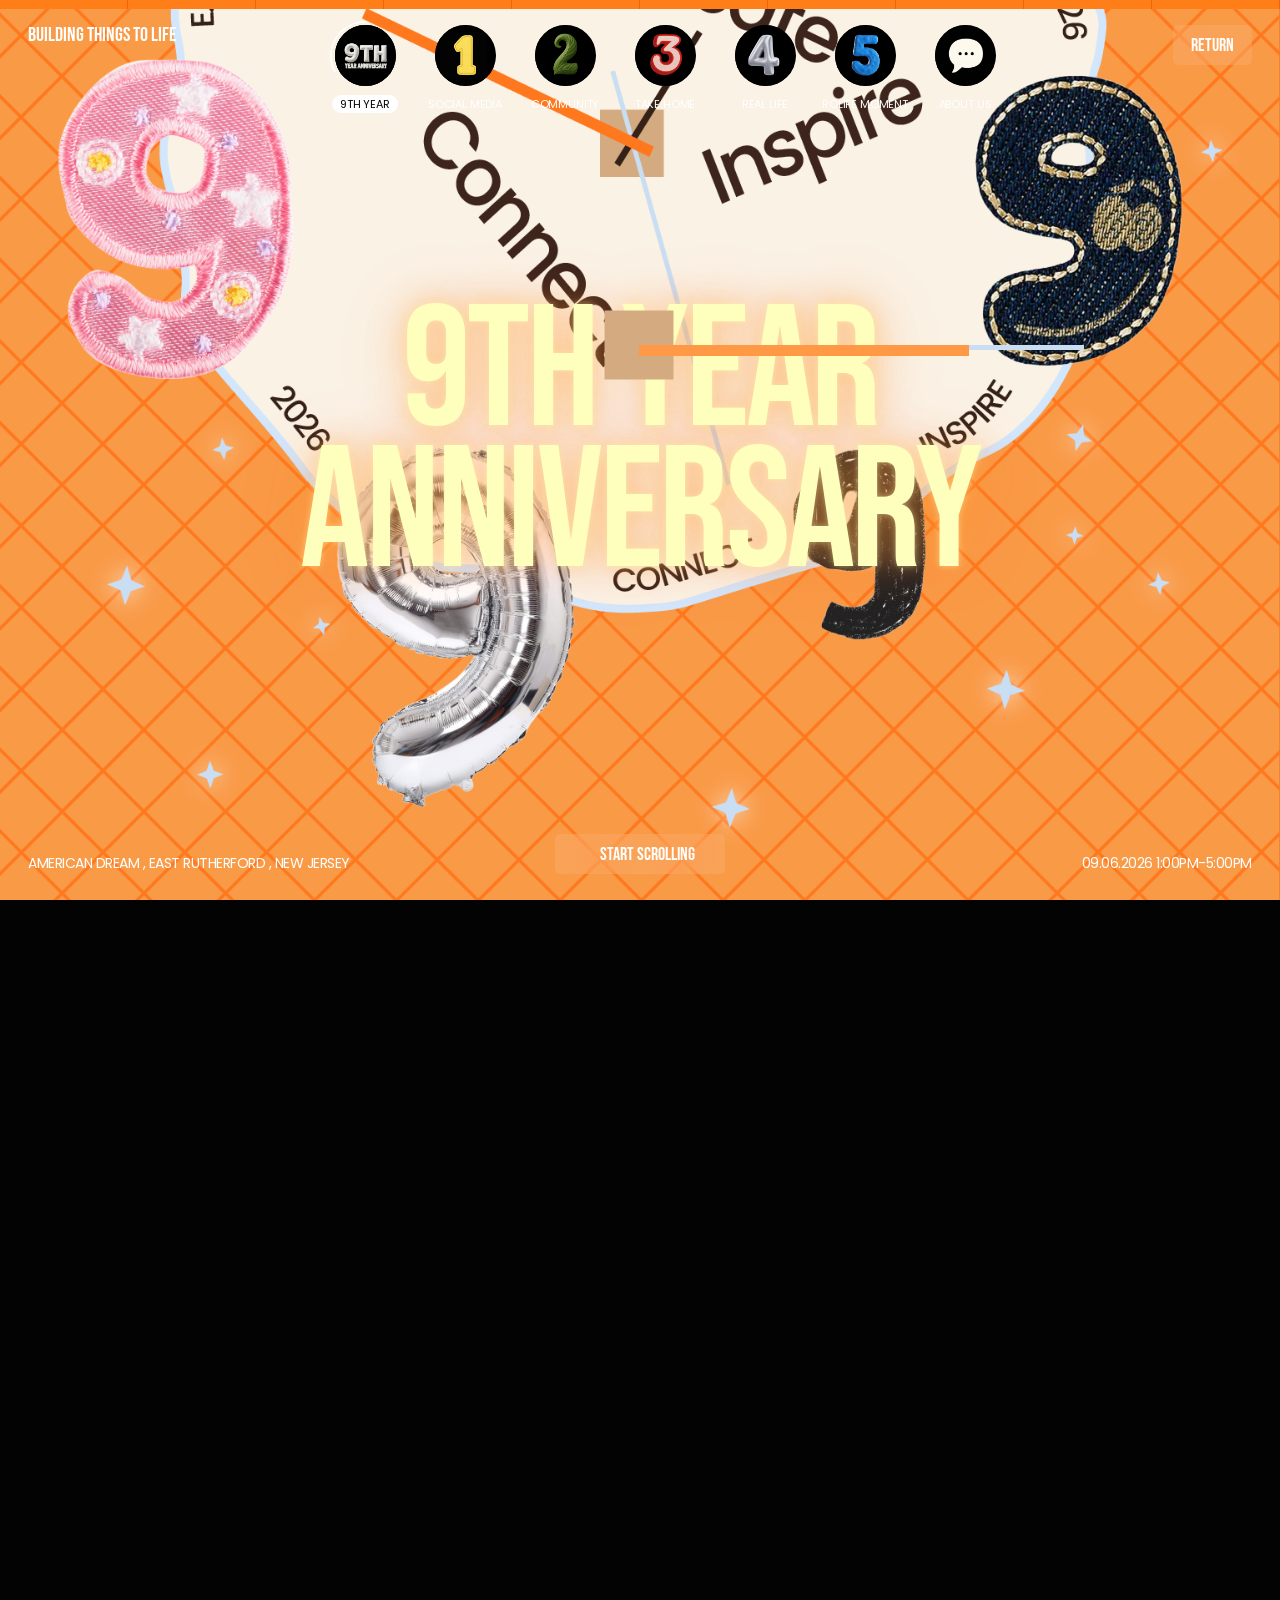
==== commit a1296d2d: "Refine online hover reveal interaction" ====
--- a/index.html
+++ b/index.html
@@ -13,7 +13,7 @@
       }
       document.documentElement.classList.add("is-deck-preloading");
     </script>
-    <link rel="stylesheet" href="styles.css?v=20260716introcard1" />
+    <link rel="stylesheet" href="styles.css?v=20260716series" />
   </head>
   <body>
     <header class="site-header" aria-label="页面导航">
@@ -157,6 +157,33 @@
             <img src="assets/online/cards/online-card3.png?v=20260714z" alt="Online Content Card 3" />
           </article>
 
+          <article class="deck-card feature-card online-series-card hover-image-reveal-card" data-section="burnt-out-series" data-nav-section="burnt-out" data-theme="online" data-ui="light" aria-label="Online Series">
+            <div class="hover-reveal-preview" aria-hidden="true">
+              <span class="hover-reveal-panel hover-reveal-panel-ds"></span>
+              <span class="hover-reveal-panel hover-reveal-panel-dp"></span>
+              <span class="hover-reveal-panel hover-reveal-panel-tgs"></span>
+              <span class="hover-reveal-panel hover-reveal-panel-tw"></span>
+            </div>
+            <div class="online-series-list" aria-label="Online product series">
+              <span class="online-series-item" data-hover-index="0">
+                <span class="online-series-text online-series-text-dim">DS Series</span>
+                <span class="online-series-text online-series-text-active">DS Series</span>
+              </span>
+              <span class="online-series-item" data-hover-index="1">
+                <span class="online-series-text online-series-text-dim">DP Series</span>
+                <span class="online-series-text online-series-text-active">DP Series</span>
+              </span>
+              <span class="online-series-item" data-hover-index="2">
+                <span class="online-series-text online-series-text-dim">TGS Series</span>
+                <span class="online-series-text online-series-text-active">TGS Series</span>
+              </span>
+              <span class="online-series-item" data-hover-index="3">
+                <span class="online-series-text online-series-text-dim">TW Series</span>
+                <span class="online-series-text online-series-text-active">TW Series</span>
+              </span>
+            </div>
+          </article>
+
           <article class="deck-card feature-card section-cover-card" data-section="on-social" data-theme="offline" data-ui="light" data-cover="true" style="--card-cover-image: url('assets/covers/offline-cover-2x.png')">
             <p class="social-cover-lead">
               <span>This anniversary,</span>
@@ -221,6 +248,6 @@
 
     <button class="share-image" type="button">START SCROLLING</button>
 
-    <script src="script.js?v=20260716introcard1"></script>
+    <script src="script.js?v=20260716series"></script>
   </body>
 </html>
--- a/styles.css
+++ b/styles.css
@@ -1348,6 +1348,145 @@
   object-fit: cover;
 }
 
+.online-series-card {
+  --hover-x: 50%;
+  --hover-y: 50%;
+  --hover-offset-x: 200px;
+  --hover-offset-y: 0px;
+
+  justify-content: center;
+  align-items: center;
+  overflow: hidden;
+  padding: 24px;
+  background: #000;
+  color: #fff;
+}
+
+.online-series-list {
+  position: relative;
+  z-index: 3;
+  display: flex;
+  flex-direction: column;
+  align-items: center;
+  gap: 30px;
+  width: 100%;
+}
+
+.online-series-item {
+  position: relative;
+  display: block;
+  overflow: hidden;
+  height: 0.9em;
+  color: #fff;
+  font-family: "Anniversary Bebas", var(--display-font);
+  font-size: 87px;
+  font-weight: 400;
+  line-height: 0.9;
+  letter-spacing: -0.05em;
+  text-align: center;
+  white-space: nowrap;
+  cursor: default;
+}
+
+.online-series-text {
+  display: block;
+  transition:
+    color 260ms ease,
+    transform 420ms cubic-bezier(0.22, 1, 0.36, 1);
+  will-change: transform;
+}
+
+.online-series-text-dim {
+  color: #fff;
+  transform: translateY(0);
+}
+
+.online-series-text-active {
+  position: absolute;
+  inset: 0 auto auto 0;
+  width: 100%;
+  color: #fff;
+  transform: translateY(100%);
+}
+
+.online-series-card.is-hovering .online-series-text-dim {
+  color: #51565a;
+}
+
+.online-series-card.is-hovering .online-series-item.is-active .online-series-text-dim {
+  color: #51565a;
+  transform: translateY(-100%);
+}
+
+.online-series-card.is-hovering .online-series-item.is-active .online-series-text-active {
+  transform: translateY(0);
+}
+
+.hover-reveal-preview {
+  position: absolute;
+  top: 0;
+  left: 0;
+  z-index: 5;
+  width: 300px;
+  height: 400px;
+  overflow: hidden;
+  border-radius: 16px;
+  opacity: 0;
+  pointer-events: none;
+  transform:
+    translate3d(
+      calc(var(--hover-x) + var(--hover-offset-x)),
+      calc(var(--hover-y) + var(--hover-offset-y)),
+      0
+    )
+    translate(-50%, -50%);
+  transition:
+    opacity 180ms ease,
+    transform 180ms cubic-bezier(0.22, 1, 0.36, 1);
+  will-change: transform, opacity;
+}
+
+.online-series-card.is-hovering .hover-reveal-preview {
+  opacity: 1;
+}
+
+.hover-reveal-panel {
+  position: absolute;
+  inset: 0;
+  display: block;
+  transform: translateY(100%);
+  transition: transform 420ms cubic-bezier(0.22, 1, 0.36, 1);
+  will-change: transform;
+}
+
+.hover-reveal-panel.is-active {
+  transform: translateY(0);
+}
+
+.hover-reveal-panel.is-before {
+  transform: translateY(-100%);
+}
+
+.hover-reveal-panel.is-after {
+  transform: translateY(100%);
+}
+
+.hover-reveal-panel-ds {
+  background: linear-gradient(135deg, #f46300, #ffb45d);
+}
+
+.hover-reveal-panel-dp {
+  background: linear-gradient(135deg, #73a7e5, #c9ddf3);
+}
+
+.hover-reveal-panel-tgs {
+  background: linear-gradient(135deg, #f8cb5e, #fff2a3);
+}
+
+.hover-reveal-panel-tw {
+  background: linear-gradient(135deg, #f799bd, #ffd2e5);
+}
+
 .social-orbit-card {
   background: #000;
 }
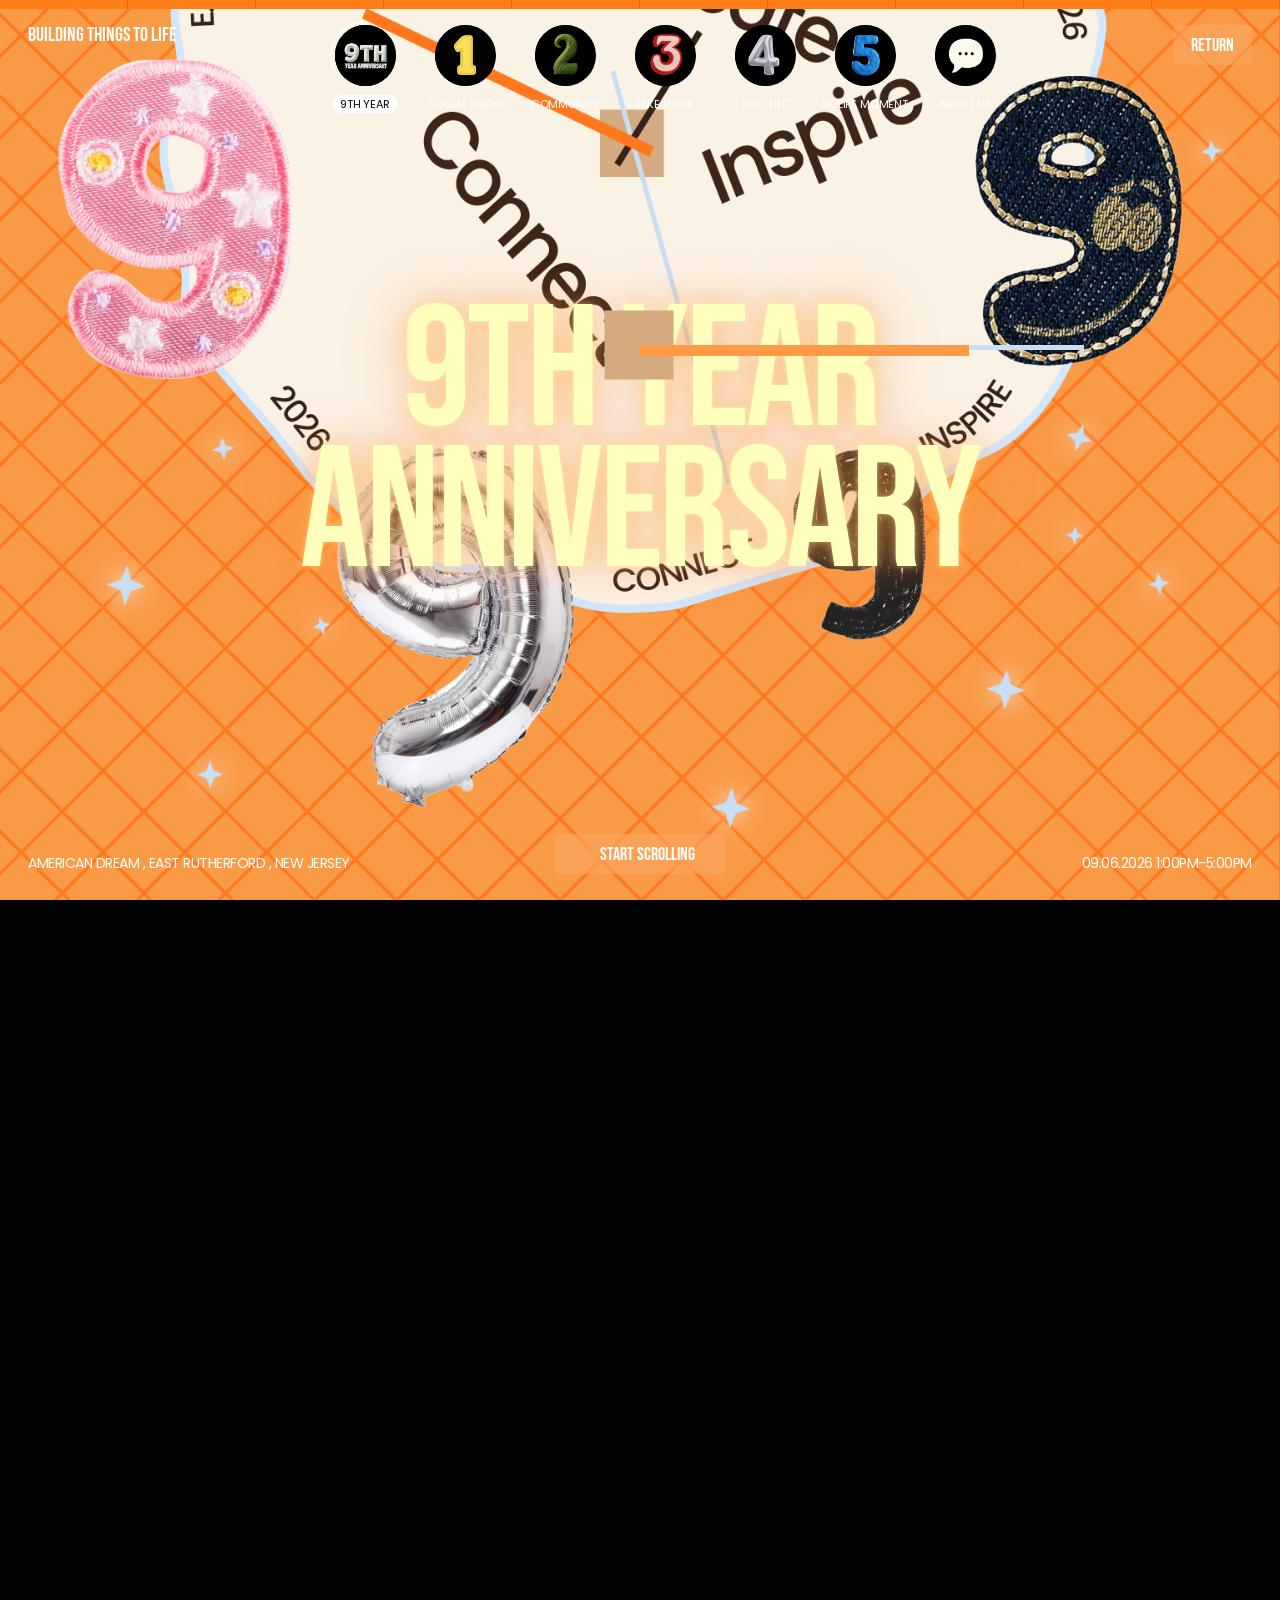
==== commit 44778240: "Allow hover reveal image overflow" ====
--- a/index.html
+++ b/index.html
@@ -13,7 +13,7 @@
       }
       document.documentElement.classList.add("is-deck-preloading");
     </script>
-    <link rel="stylesheet" href="styles.css?v=20260716series" />
+    <link rel="stylesheet" href="styles.css?v=20260716series2" />
   </head>
   <body>
     <header class="site-header" aria-label="页面导航">
@@ -248,6 +248,6 @@
 
     <button class="share-image" type="button">START SCROLLING</button>
 
-    <script src="script.js?v=20260716series"></script>
+    <script src="script.js?v=20260716series2"></script>
   </body>
 </html>
--- a/styles.css
+++ b/styles.css
@@ -1356,7 +1356,7 @@
 
   justify-content: center;
   align-items: center;
-  overflow: hidden;
+  overflow: visible;
   padding: 24px;
   background: #000;
   color: #fff;
@@ -1377,6 +1377,7 @@
   display: block;
   overflow: hidden;
   height: 0.9em;
+  padding: 0 16px;
   color: #fff;
   font-family: "Anniversary Bebas", var(--display-font);
   font-size: 87px;
@@ -1403,8 +1404,8 @@
 
 .online-series-text-active {
   position: absolute;
-  inset: 0 auto auto 0;
-  width: 100%;
+  inset: 0 auto auto 16px;
+  width: calc(100% - 32px);
   color: #fff;
   transform: translateY(100%);
 }
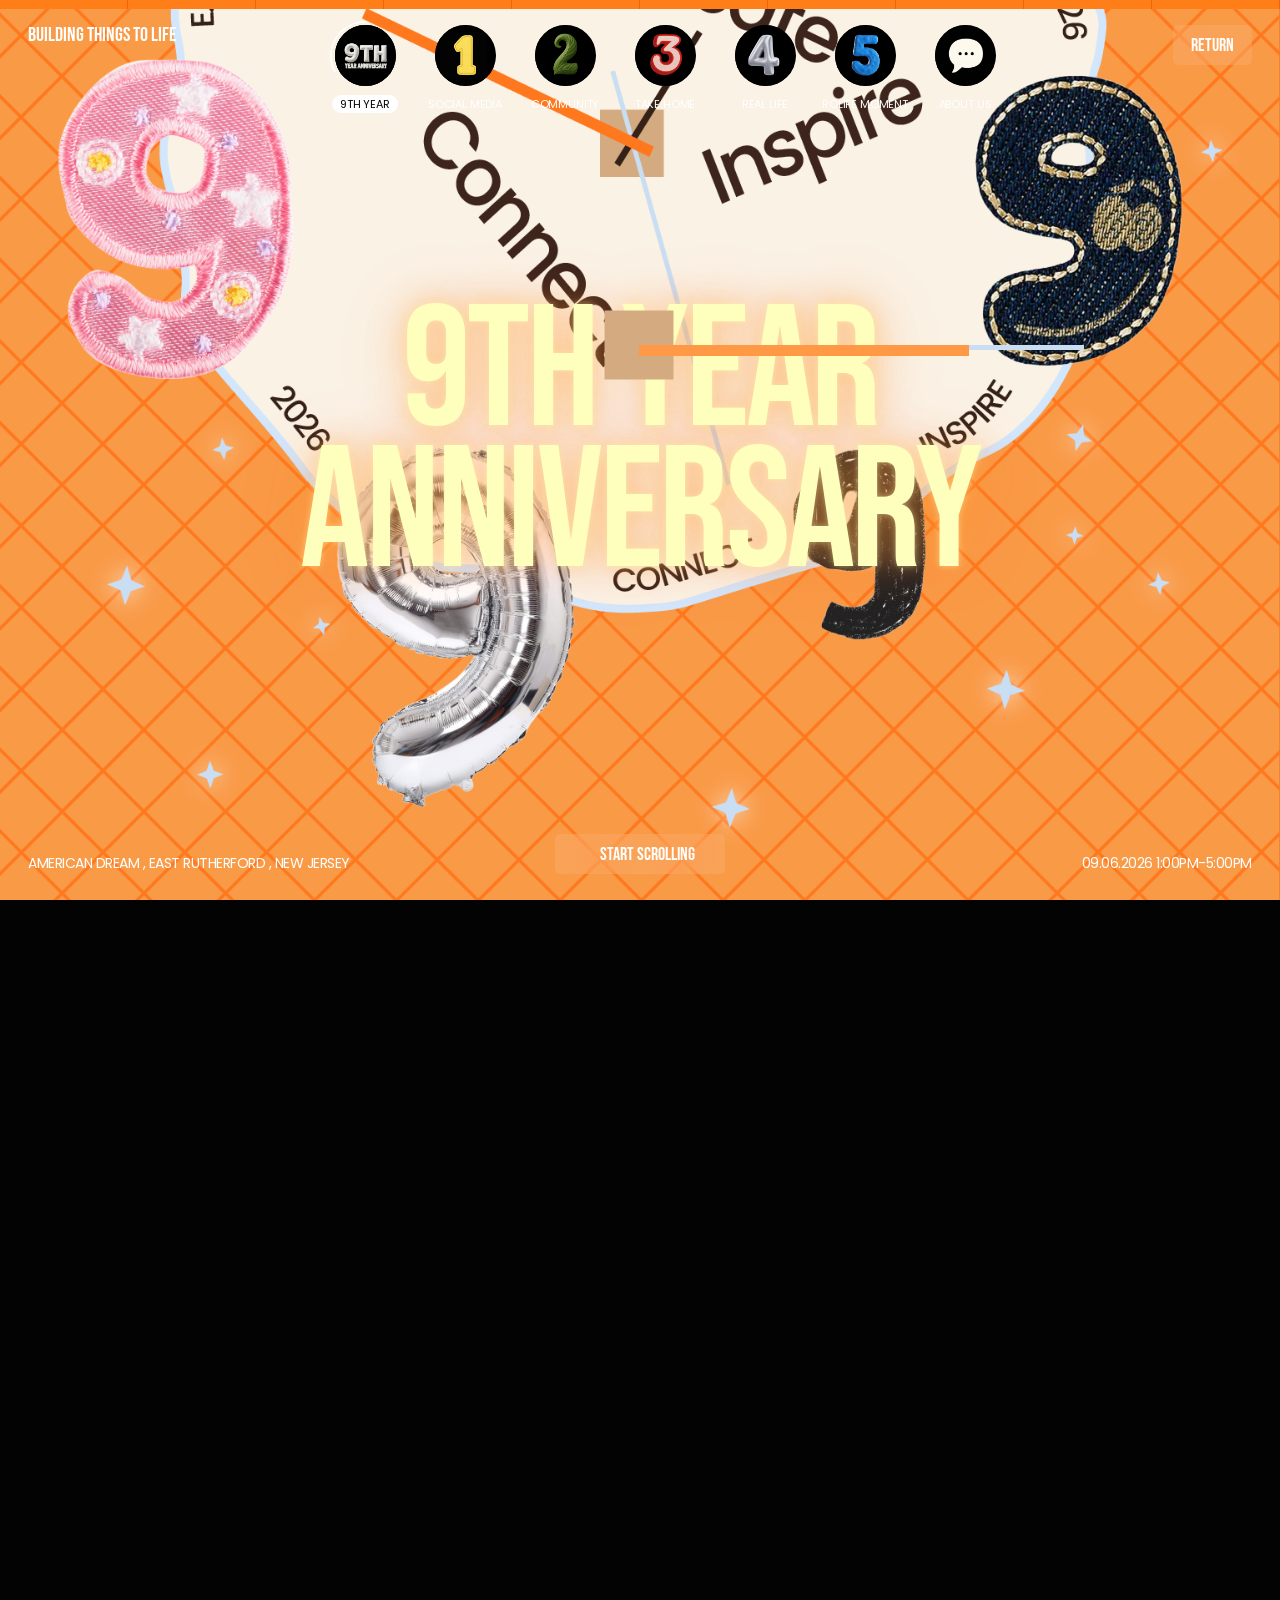
==== commit d9b0b67b: "Add interactive preview city card" ====
--- a/index.html
+++ b/index.html
@@ -13,7 +13,7 @@
       }
       document.documentElement.classList.add("is-deck-preloading");
     </script>
-    <link rel="stylesheet" href="styles.css?v=20260716series2" />
+    <link rel="stylesheet" href="styles.css?v=20260716calendar3" />
   </head>
   <body>
     <header class="site-header" aria-label="页面导航">
@@ -164,6 +164,10 @@
               <span class="hover-reveal-panel hover-reveal-panel-tgs"></span>
               <span class="hover-reveal-panel hover-reveal-panel-tw"></span>
             </div>
+            <p class="online-series-kicker">
+              <span>Craftime at Home</span>
+              <span>Shop by Series</span>
+            </p>
             <div class="online-series-list" aria-label="Online product series">
               <span class="online-series-item" data-hover-index="0">
                 <span class="online-series-text online-series-text-dim">DS Series</span>
@@ -182,6 +186,10 @@
                 <span class="online-series-text online-series-text-active">TW Series</span>
               </span>
             </div>
+            <p class="online-series-footnote">
+              <span>Celebrate Rolife’s 9th anniversary</span>
+              <span>with exclusive gifts and special savings.</span>
+            </p>
           </article>
 
           <article class="deck-card feature-card section-cover-card" data-section="on-social" data-theme="offline" data-ui="light" data-cover="true" style="--card-cover-image: url('assets/covers/offline-cover-2x.png')">
@@ -226,8 +234,35 @@
             <img src="assets/preview/cards/preview-card1.png" alt="Preview Content Card 1" />
           </article>
 
-          <article class="deck-card feature-card image-card preview-image-card" data-section="audience-wants-calendar" data-nav-section="audience-wants" data-theme="preview" data-ui="dark" aria-label="Preview Content Card 2">
-            <img src="assets/preview/cards/preview-card2.png" alt="Preview Content Card 2" />
+          <article class="deck-card feature-card preview-calendar-card" data-section="audience-wants-calendar" data-nav-section="audience-wants" data-theme="preview" data-ui="dark" aria-label="Preview Content Card 2">
+            <img class="preview-calendar-bg" src="assets/preview/calendar/calendar-base.png" alt="" aria-hidden="true" />
+            <h2 class="preview-calendar-title">
+              <img class="preview-calendar-title-image" src="assets/preview/calendar/calendar-title.png" alt="Where should the Rolife Builders Festival head next?" />
+            </h2>
+            <div class="preview-calendar-cities" aria-label="Suggested cities">
+              <span class="preview-calendar-city city-indiana">Indiana</span>
+              <span class="preview-calendar-city city-barcelona">Barcelona</span>
+              <span class="preview-calendar-city city-montreal">Montreal</span>
+              <span class="preview-calendar-city city-singapore">Singapore</span>
+              <span class="preview-calendar-city city-pennsylvania">Pennsylvania</span>
+              <span class="preview-calendar-city city-new-york">New York</span>
+              <span class="preview-calendar-city city-melbourne">Melbourne</span>
+              <span class="preview-calendar-city city-madrid">Madrid</span>
+            </div>
+            <button class="preview-calendar-button" type="button" aria-label="Tell Us Your City">
+              <img class="preview-calendar-button-image" src="assets/preview/calendar/calendar-button-text.png" alt="" aria-hidden="true" />
+            </button>
+            <div class="preview-calendar-response" aria-hidden="true">
+              <label class="preview-calendar-input-wrap">
+                <span class="preview-calendar-quote">“</span>
+                <textarea class="preview-calendar-input" aria-label="Tell us your city" placeholder="Tell Us Your City"></textarea>
+              </label>
+              <span class="preview-calendar-dot preview-calendar-dot-large"></span>
+              <span class="preview-calendar-dot preview-calendar-dot-small"></span>
+              <button class="preview-calendar-submit" type="button" disabled aria-label="Tell Us Your City">
+                <img class="preview-calendar-button-image" src="assets/preview/calendar/calendar-button-text.png" alt="" aria-hidden="true" />
+              </button>
+            </div>
           </article>
 
           <article class="deck-card feature-card image-card other-image-card action-card" data-section="your-turn" data-theme="black" data-ui="dark" aria-label="Other Content Card 1">
@@ -248,6 +283,6 @@
 
     <button class="share-image" type="button">START SCROLLING</button>
 
-    <script src="script.js?v=20260716series2"></script>
+    <script src="script.js?v=20260716calendar3"></script>
   </body>
 </html>
--- a/styles.css
+++ b/styles.css
@@ -71,6 +71,13 @@
   font-weight: 700;
 }
 
+@font-face {
+  font-family: "Anniversary Schoolbell";
+  src: url("assets/fonts/Schoolbell-Regular.ttf") format("truetype");
+  font-weight: 400;
+  font-display: swap;
+}
+
 * {
   box-sizing: border-box;
 }
@@ -1348,18 +1355,323 @@
   object-fit: cover;
 }
 
+.preview-calendar-card {
+  overflow: hidden;
+  padding: 0;
+  background: #111;
+  color: #111;
+}
+
+.preview-calendar-bg {
+  position: absolute;
+  inset: 0;
+  z-index: 0;
+  display: block;
+  width: 100%;
+  height: 100%;
+  object-fit: cover;
+}
+
+.preview-calendar-card .preview-calendar-title {
+  position: absolute;
+  top: 58px;
+  left: 50%;
+  z-index: 2;
+  width: 282px;
+  margin: 0;
+  transform: translateX(-50%);
+}
+
+.preview-calendar-title-image {
+  display: block;
+  width: 100%;
+  height: auto;
+}
+
+.preview-calendar-cities {
+  position: absolute;
+  inset: 0;
+  z-index: 2;
+}
+
+.preview-calendar-city {
+  position: absolute;
+  display: block;
+  width: max-content;
+  max-width: 170px;
+  overflow: hidden;
+  color: #9d6074;
+  font-family: "Anniversary Schoolbell", "Bradley Hand", "Marker Felt", "Comic Sans MS", cursive;
+  font-size: 22px;
+  font-weight: 400;
+  line-height: 1;
+  letter-spacing: -0.011em;
+  white-space: nowrap;
+  opacity: 0;
+  clip-path: inset(0 100% 0 0);
+  animation: calendar-city-write 820ms steps(18, end) forwards;
+  animation-delay: var(--city-delay, 0ms);
+  transform: rotate(var(--city-rotate, 0deg));
+  will-change: clip-path, opacity;
+}
+
+.city-indiana {
+  top: 222px;
+  left: 102px;
+  --city-delay: 240ms;
+  --city-rotate: -4deg;
+}
+
+.city-barcelona {
+  top: 248px;
+  left: 164px;
+  --city-delay: 620ms;
+  --city-rotate: -2deg;
+}
+
+.city-montreal {
+  top: 274px;
+  left: 57px;
+  --city-delay: 1020ms;
+  --city-rotate: -1deg;
+}
+
+.city-singapore {
+  top: 300px;
+  left: 238px;
+  --city-delay: 1440ms;
+  --city-rotate: 2deg;
+}
+
+.city-pennsylvania {
+  top: 329px;
+  left: 111px;
+  --city-delay: 1880ms;
+  --city-rotate: 1deg;
+}
+
+.city-new-york {
+  top: 376px;
+  left: 68px;
+  --city-delay: 2320ms;
+  --city-rotate: -2deg;
+}
+
+.city-melbourne {
+  top: 360px;
+  left: 202px;
+  --city-delay: 2760ms;
+  --city-rotate: -1deg;
+}
+
+.city-madrid {
+  top: 420px;
+  left: 161px;
+  --city-delay: 3180ms;
+  --city-rotate: -2deg;
+}
+
+.preview-calendar-button,
+.preview-calendar-submit {
+  position: absolute;
+  left: 50%;
+  z-index: 3;
+  display: flex;
+  align-items: center;
+  justify-content: center;
+  width: 205px;
+  height: 54px;
+  padding: 0;
+  border: 0;
+  border-radius: 5px;
+  background: #171717;
+  cursor: pointer;
+  transform: translateX(-50%);
+  transition:
+    opacity 220ms ease,
+    transform 220ms ease,
+    background 220ms ease;
+}
+
+.preview-calendar-button-image {
+  display: block;
+  width: 151px;
+  height: auto;
+  pointer-events: none;
+  user-select: none;
+}
+
+.preview-calendar-button {
+  top: 468px;
+}
+
+.preview-calendar-button:hover {
+  transform: translateX(-50%) translateY(-2px);
+}
+
+.preview-calendar-response {
+  position: absolute;
+  inset: 0;
+  z-index: 4;
+  opacity: 0;
+  pointer-events: none;
+  transition: opacity 280ms ease;
+}
+
+.preview-calendar-response::before {
+  position: absolute;
+  inset: 0;
+  background: rgba(0, 0, 0, 0.72);
+  content: "";
+}
+
+.preview-calendar-input-wrap {
+  position: absolute;
+  top: 54px;
+  left: 29px;
+  z-index: 1;
+  display: block;
+  width: 302px;
+  height: 383px;
+  border-radius: 21px;
+  background: #ff873b;
+  transform: translateY(18px) scale(0.96);
+  transition: transform 360ms cubic-bezier(0.22, 1, 0.36, 1);
+}
+
+.preview-calendar-quote {
+  position: absolute;
+  top: 21.5px;
+  left: 23px;
+  color: #050505;
+  font-family: "Anniversary Bebas", Impact, sans-serif;
+  font-size: 62px;
+  line-height: 0.8;
+}
+
+.preview-calendar-input {
+  position: absolute;
+  inset: 72px 20px 22px;
+  width: calc(100% - 40px);
+  height: calc(100% - 94px);
+  padding: 0;
+  border: 0;
+  outline: 0;
+  resize: none;
+  color: #000;
+  background: transparent;
+  font-family: "Anniversary Poppins", Poppins, Arial, sans-serif;
+  font-size: 22px;
+  line-height: 1.25;
+  letter-spacing: -0.04em;
+}
+
+.preview-calendar-input::placeholder {
+  color: #e27830;
+  opacity: 1;
+}
+
+.preview-calendar-dot {
+  position: absolute;
+  left: 34px;
+  z-index: 1;
+  display: block;
+  border-radius: 999px;
+  background: #ff873b;
+}
+
+.preview-calendar-dot-large {
+  top: 449px;
+  width: 21px;
+  height: 21px;
+}
+
+.preview-calendar-dot-small {
+  top: 476px;
+  width: 13px;
+  height: 13px;
+}
+
+.preview-calendar-submit {
+  top: 500px;
+  z-index: 1;
+  background: #474747;
+  cursor: default;
+}
+
+.preview-calendar-submit .preview-calendar-button-image {
+  opacity: 0.12;
+}
+
+.preview-calendar-card.is-response-open .preview-calendar-cities,
+.preview-calendar-card.is-response-open .preview-calendar-title {
+  opacity: 0.18;
+}
+
+.preview-calendar-card.is-response-open .preview-calendar-button {
+  opacity: 0;
+  pointer-events: none;
+}
+
+.preview-calendar-card.is-response-open .preview-calendar-response {
+  opacity: 1;
+  pointer-events: auto;
+}
+
+.preview-calendar-card.is-response-open .preview-calendar-input-wrap {
+  transform: translateY(0) scale(1);
+}
+
+@keyframes calendar-city-write {
+  0% {
+    opacity: 0;
+    clip-path: inset(0 100% 0 0);
+  }
+
+  12% {
+    opacity: 1;
+  }
+
+  100% {
+    opacity: 1;
+    clip-path: inset(0 0 0 0);
+  }
+}
+
 .online-series-card {
   --hover-x: 50%;
   --hover-y: 50%;
-  --hover-offset-x: 200px;
+  --hover-offset-x: 96px;
   --hover-offset-y: 0px;
 
-  justify-content: center;
+  justify-content: flex-start;
   align-items: center;
   overflow: visible;
-  padding: 24px;
+  padding: 0;
   background: #000;
   color: #fff;
+}
+
+.online-series-kicker,
+.online-series-footnote {
+  position: relative;
+  z-index: 3;
+  display: flex;
+  flex-direction: column;
+  align-items: center;
+  margin: 0;
+  color: #fff;
+  text-align: center;
+}
+
+.online-series-kicker {
+  margin-top: 27px;
+  font-family: "Anniversary Georgia", Georgia, "Times New Roman", serif;
+  font-size: 18px;
+  font-weight: 400;
+  line-height: 1.16;
+  letter-spacing: -0.035em;
+  text-transform: uppercase;
 }
 
 .online-series-list {
@@ -1368,22 +1680,23 @@
   display: flex;
   flex-direction: column;
   align-items: center;
-  gap: 30px;
-  width: 100%;
+  gap: 0;
+  width: calc(100% + 48px);
+  margin-top: 47px;
 }
 
 .online-series-item {
   position: relative;
   display: block;
   overflow: hidden;
-  height: 0.9em;
-  padding: 0 16px;
+  height: 0.86em;
+  padding: 0 18px;
   color: #fff;
   font-family: "Anniversary Bebas", var(--display-font);
   font-size: 87px;
   font-weight: 400;
-  line-height: 0.9;
-  letter-spacing: -0.05em;
+  line-height: 0.86;
+  letter-spacing: -0.041em;
   text-align: center;
   white-space: nowrap;
   cursor: default;
@@ -1404,8 +1717,8 @@
 
 .online-series-text-active {
   position: absolute;
-  inset: 0 auto auto 16px;
-  width: calc(100% - 32px);
+  inset: 0 auto auto 18px;
+  width: calc(100% - 36px);
   color: #fff;
   transform: translateY(100%);
 }
@@ -1428,10 +1741,10 @@
   top: 0;
   left: 0;
   z-index: 5;
-  width: 300px;
-  height: 400px;
+  width: 130px;
+  height: 160px;
   overflow: hidden;
-  border-radius: 16px;
+  border-radius: 12px;
   opacity: 0;
   pointer-events: none;
   transform:
@@ -1451,6 +1764,15 @@
   opacity: 1;
 }
 
+.online-series-footnote {
+  margin-top: 94px;
+  font-family: "Anniversary Poppins", Poppins, Arial, sans-serif;
+  font-size: 12px;
+  font-weight: 500;
+  line-height: 1.32;
+  letter-spacing: -0.025em;
+}
+
 .hover-reveal-panel {
   position: absolute;
   inset: 0;
@@ -1473,19 +1795,35 @@
 }
 
 .hover-reveal-panel-ds {
-  background: linear-gradient(135deg, #f46300, #ffb45d);
+  background-image:
+    url("assets/online/series-icons/ds.png"),
+    linear-gradient(135deg, #f46300, #ffb45d);
+  background-position: center;
+  background-size: cover;
 }
 
 .hover-reveal-panel-dp {
-  background: linear-gradient(135deg, #73a7e5, #c9ddf3);
+  background-image:
+    url("assets/online/series-icons/dp.png"),
+    linear-gradient(135deg, #73a7e5, #c9ddf3);
+  background-position: center;
+  background-size: cover;
 }
 
 .hover-reveal-panel-tgs {
-  background: linear-gradient(135deg, #f8cb5e, #fff2a3);
+  background-image:
+    url("assets/online/series-icons/tgs.png"),
+    linear-gradient(135deg, #f8cb5e, #fff2a3);
+  background-position: center;
+  background-size: cover;
 }
 
 .hover-reveal-panel-tw {
-  background: linear-gradient(135deg, #f799bd, #ffd2e5);
+  background-image:
+    url("assets/online/series-icons/tw.png"),
+    linear-gradient(135deg, #f799bd, #ffd2e5);
+  background-position: center;
+  background-size: cover;
 }
 
 .social-orbit-card {
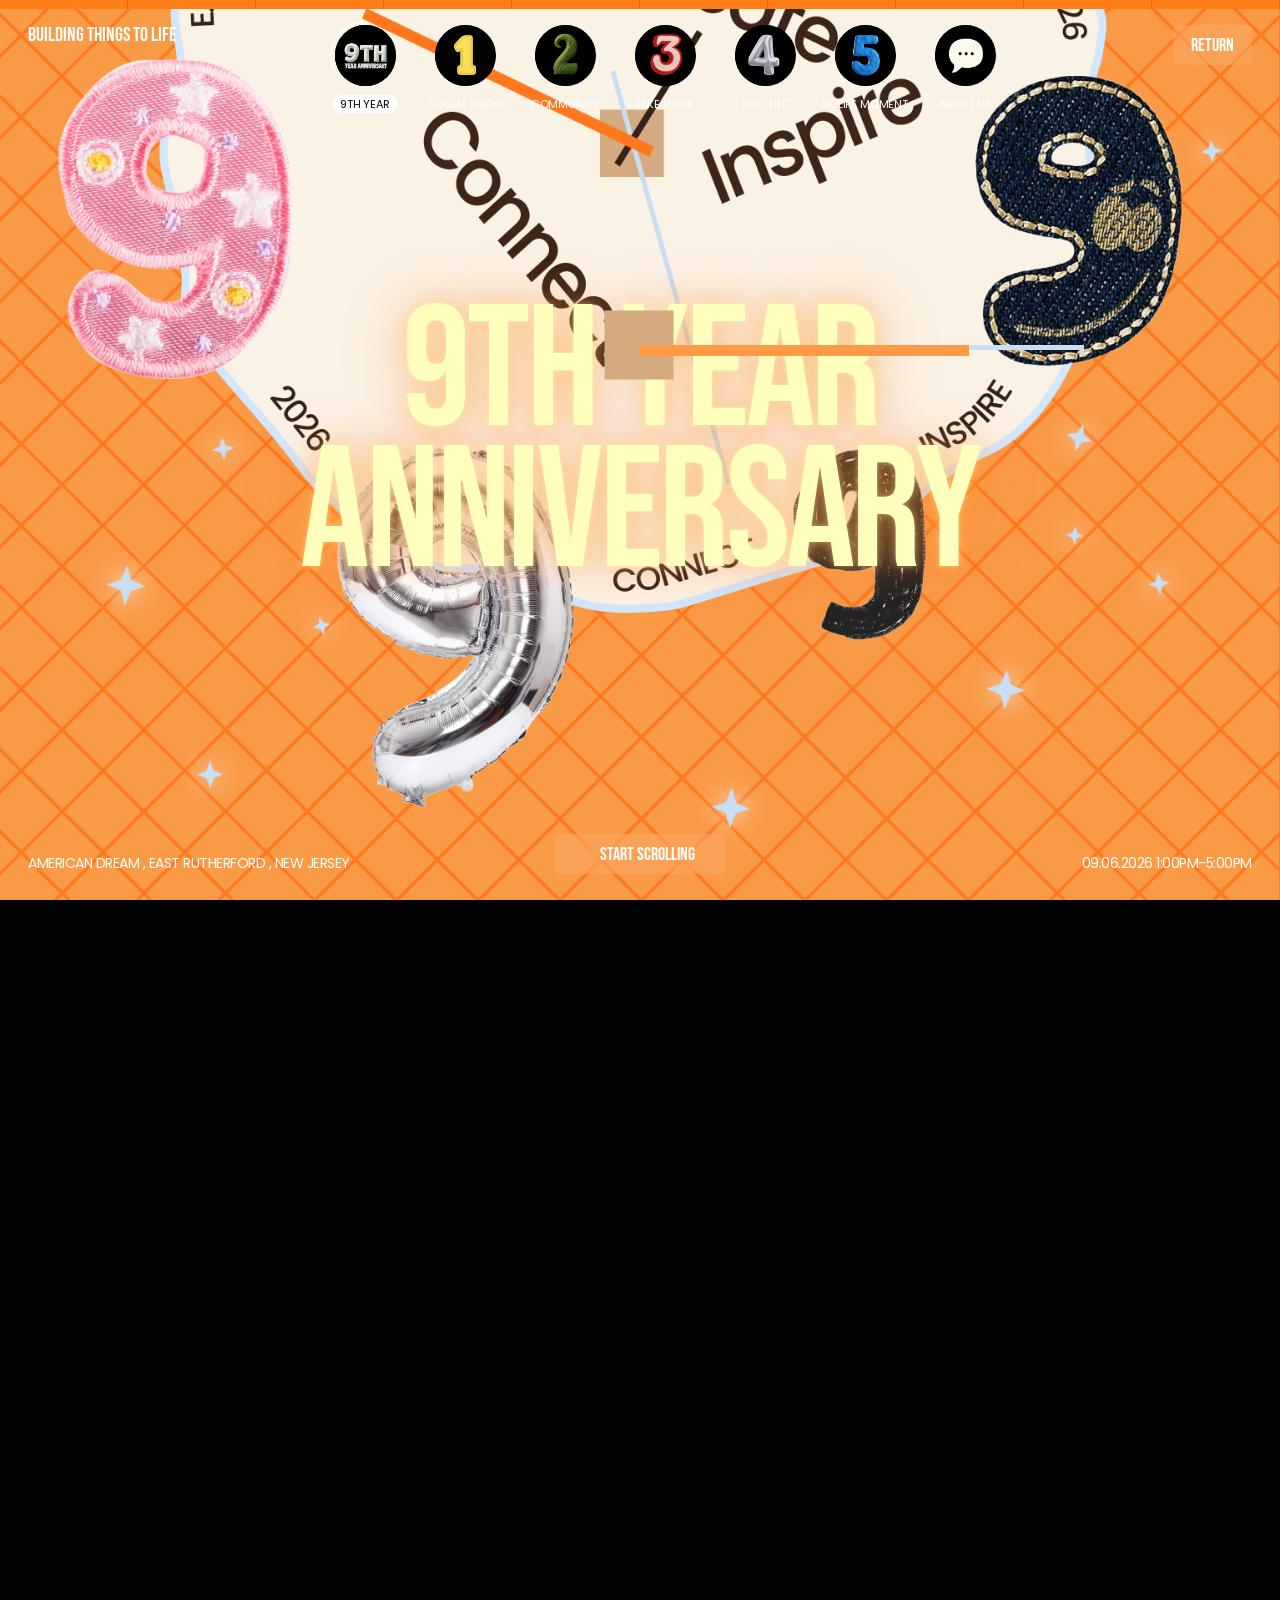
==== commit 03c0d6f8: "Use preview quote artwork" ====
--- a/index.html
+++ b/index.html
@@ -254,8 +254,8 @@
             </button>
             <div class="preview-calendar-response" aria-hidden="true">
               <label class="preview-calendar-input-wrap">
-                <span class="preview-calendar-quote">“</span>
-                <textarea class="preview-calendar-input" aria-label="Tell us your city" placeholder="Tell Us Your City"></textarea>
+                <img class="preview-calendar-quote" src="assets/preview/calendar/calendar-quote.png" alt="" aria-hidden="true" />
+                <textarea class="preview-calendar-input" aria-label="Tell us your city" placeholder="Fell Us Your City"></textarea>
               </label>
               <span class="preview-calendar-dot preview-calendar-dot-large"></span>
               <span class="preview-calendar-dot preview-calendar-dot-small"></span>
--- a/styles.css
+++ b/styles.css
@@ -1541,19 +1541,22 @@
 
 .preview-calendar-quote {
   position: absolute;
-  top: 21.5px;
-  left: 23px;
-  color: #050505;
-  font-family: "Anniversary Bebas", Impact, sans-serif;
-  font-size: 62px;
-  line-height: 0.8;
+  top: 22.69px;
+  left: 22.69px;
+  display: block;
+  width: 27px;
+  height: 22px;
+  object-fit: contain;
+  pointer-events: none;
+  user-select: none;
 }
 
 .preview-calendar-input {
   position: absolute;
-  inset: 72px 20px 22px;
-  width: calc(100% - 40px);
-  height: calc(100% - 94px);
+  top: 54px;
+  left: 22.69px;
+  width: calc(100% - 45.38px);
+  height: calc(100% - 76px);
   padding: 0;
   border: 0;
   outline: 0;
@@ -1561,7 +1564,7 @@
   color: #000;
   background: transparent;
   font-family: "Anniversary Poppins", Poppins, Arial, sans-serif;
-  font-size: 22px;
+  font-size: 20px;
   line-height: 1.25;
   letter-spacing: -0.04em;
 }
